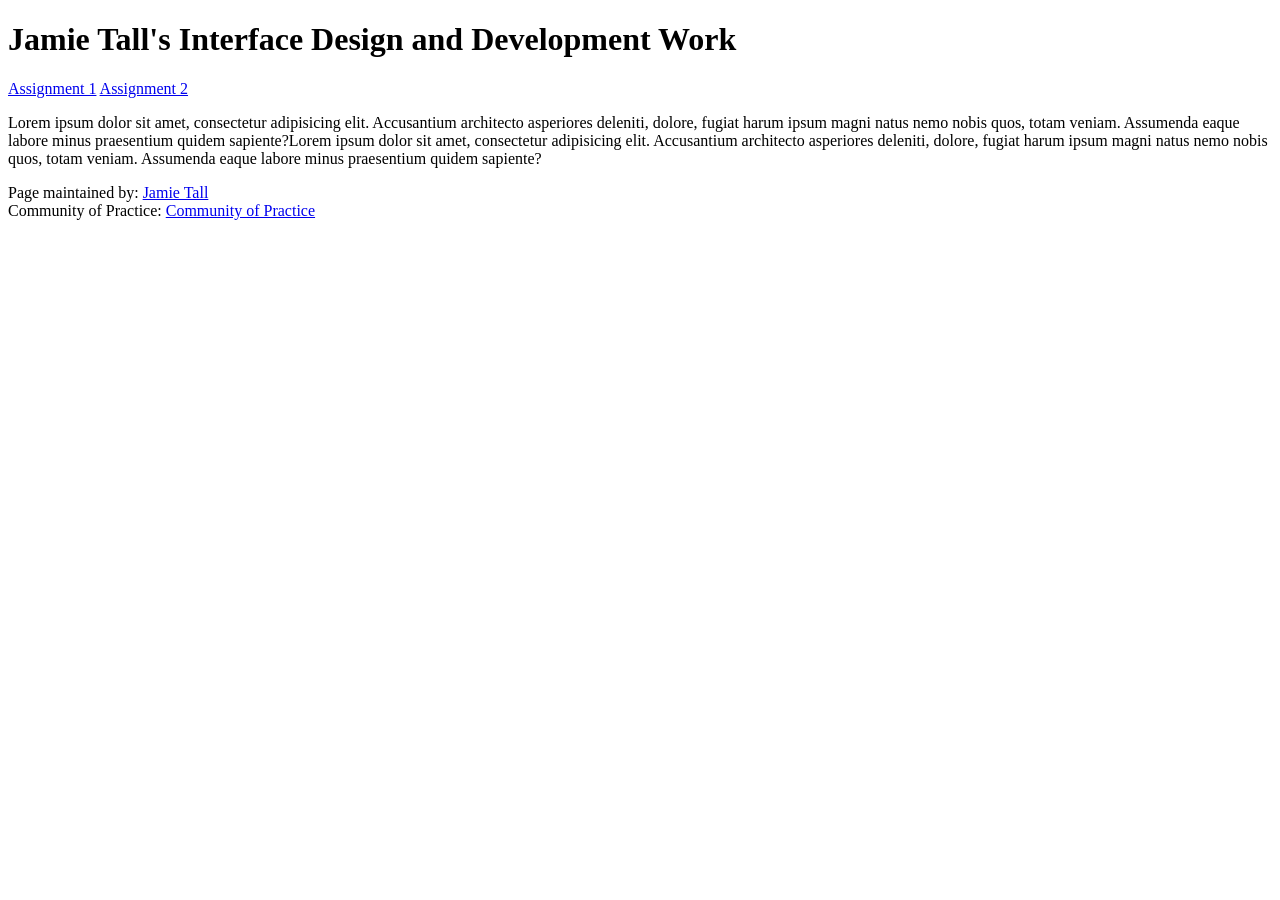
==== index.html @ dc1956c7 "added cop link added into footer so anyone with link can view" ====
<!doctype html>
<html lang="en">
  <head>
    <meta charset="UTF-8" />
    <meta
      name="viewport"
      content="width=device-width, user-scalable=no, initial-scale=1.0, maximum-scale=1.0, minimum-scale=1.0"
    />
    <meta http-equiv="X-UA-Compatible" content="ie=edge" />

    <!-- !!!!! -->
    <!--    change this to refer to your specific page  -->
    <title>changeMe!</title>

    <!-- !!!!! -->
    <!--  change this to your preferred icon  -->
    <!-- favicon was sourced from favicon.io but the original graphics are copyright 2020 Twitter, Inc
    and other contributors -->
    <!-- They are licensed under CC-BY 4.0 as linked below -->
    <!-- https://creativecommons.org/licenses/by/4.0/ -->
    <link rel="icon" type="image/png" href="./assets/icons/favicon.png" />

    <link rel="stylesheet" href="reset.css" />
    <link rel="stylesheet" href="style.css" />
  </head>
  <body>
    <header>
      <!-- !!!!! -->
      <!--    change this to your preferred online name  -->
      <h1>Jamie Tall's Interface Design and Development Work</h1>
    </header>

    <div class="mainNavContainer">
      <nav>
        <a href="./assignment1.html">Assignment 1</a>
        <a href="./assignment2.html">Assignment 2</a>
      </nav>

      <main>
        <section id="intro-section">
          <p>
            Lorem ipsum dolor sit amet, consectetur adipisicing elit.
            Accusantium architecto asperiores deleniti, dolore, fugiat harum
            ipsum magni natus nemo nobis quos, totam veniam. Assumenda eaque
            labore minus praesentium quidem sapiente?Lorem ipsum dolor sit amet,
            consectetur adipisicing elit. Accusantium architecto asperiores
            deleniti, dolore, fugiat harum ipsum magni natus nemo nobis quos,
            totam veniam. Assumenda eaque labore minus praesentium quidem
            sapiente?
          </p>
        </section>
      </main>

      <!-- this is an empty element which helps with spacing -->
      <aside></aside>
    </div>

    <footer>
      <p>
        <!-- !!!!! -->
        <!--    change this to your preferred online name and update link to refer to your github page  -->
        Page maintained by:
        <a href="https://github.com/jamiedt/" target="_blank"> Jamie Tall </a>
        <br />
        Community of Practice:
        <a
          href="https://au.miro.com/app/board/u3jVOf5m4gU=/?share_link_id=941134413430e"
          target="_blank"
        >
          Community of Practice
        </a>
      </p>
    </footer>
  </body>
</html>
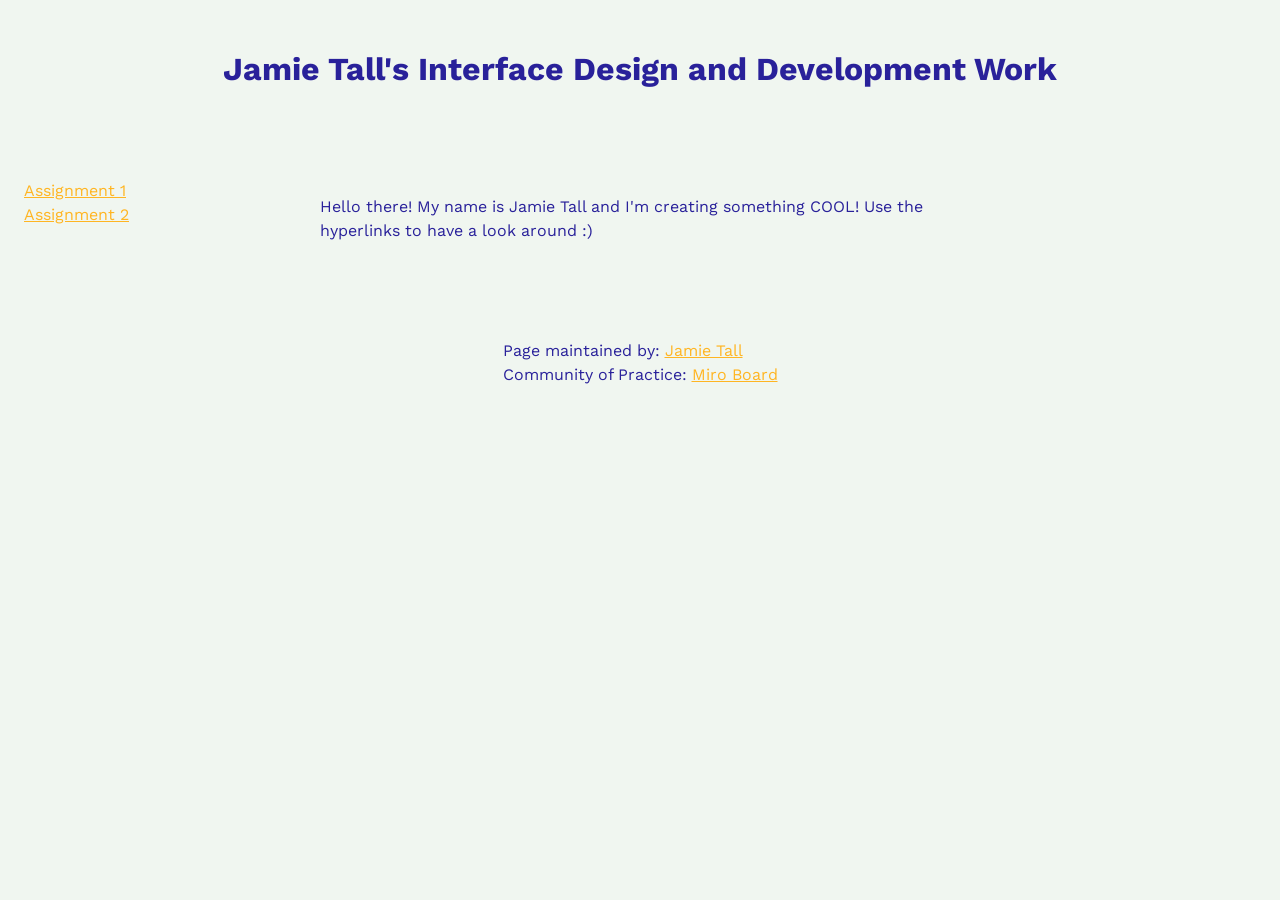
==== commit 347ac731: "changed colours and added text created new colour scheme changing hyperlinks" ====
--- a/index.html
+++ b/index.html
@@ -33,20 +33,14 @@
     <div class="mainNavContainer">
       <nav>
         <a href="./assignment1.html">Assignment 1</a>
-        <a href="./assignment2.html">Assignment 2</a>
+        <a class="unclickable" href="./assignment2.html">Assignment 2</a>
       </nav>
 
       <main>
         <section id="intro-section">
           <p>
-            Lorem ipsum dolor sit amet, consectetur adipisicing elit.
-            Accusantium architecto asperiores deleniti, dolore, fugiat harum
-            ipsum magni natus nemo nobis quos, totam veniam. Assumenda eaque
-            labore minus praesentium quidem sapiente?Lorem ipsum dolor sit amet,
-            consectetur adipisicing elit. Accusantium architecto asperiores
-            deleniti, dolore, fugiat harum ipsum magni natus nemo nobis quos,
-            totam veniam. Assumenda eaque labore minus praesentium quidem
-            sapiente?
+            Hello there! My name is Jamie Tall and I'm creating something COOL!
+            Use the hyperlinks to have a look around :)
           </p>
         </section>
       </main>
@@ -67,7 +61,7 @@
           href="https://au.miro.com/app/board/u3jVOf5m4gU=/?share_link_id=941134413430e"
           target="_blank"
         >
-          Community of Practice
+          Miro Board
         </a>
       </p>
     </footer>
--- a/style.css
+++ b/style.css
@@ -0,0 +1,155 @@
+/*!!!!!*/
+/*add in your own font imports here*/
+/*remember to update them in the rest of the CSS : eg the body selector*/
+@import url("https://fonts.googleapis.com/css2?family=Work+Sans:ital,wght@0,100..900;1,100..900&display=swap");
+
+/*!!!!!*/
+/*change out, and/or add colours to the colour scheme*/
+:root {
+  /* basic 2-bit palette from 1bit Monitor Glow Palette by Polyducks */
+  /* https://lospec.com/palette-list/1bit-monitor-glow */
+  --colour-1: #29219a;
+  --colour-2: #f0f6f0;
+}
+
+/* this swaps the colour order to account for user's OS dark mode */
+/*!!!!!*/
+/*remember to update the colours here too to reflect the above changes*/
+@media (prefers-color-scheme: dark) {
+  :root {
+    --colour-1: #f0f6f0;
+    --colour-2: #29219a;
+  }
+}
+
+body {
+  background-color: var(--colour-2);
+  color: var(--colour-1);
+  font-family: "Work Sans", sans-serif;
+  line-height: 1.5;
+  padding: 1rem;
+  display: flex;
+  flex-direction: column;
+  gap: 1rem;
+}
+
+header {
+  display: flex;
+  justify-content: center;
+  margin-block-end: 3rem;
+}
+
+.mainNavContainer {
+  flex: 1;
+  display: flex;
+  justify-content: center;
+  gap: 1rem;
+}
+
+nav {
+  display: flex;
+  flex-direction: column;
+  min-width: fit-content;
+  flex: 1;
+  align-items: flex-start;
+}
+
+main {
+  display: flex;
+  flex-direction: column;
+  align-items: center;
+}
+
+section {
+  max-width: 80rch;
+}
+
+aside {
+  visibility: hidden;
+  flex: 1;
+}
+
+footer {
+  display: flex;
+  justify-content: center;
+  margin-block-start: 3rem;
+}
+
+a {
+  color: #ffb522;
+}
+
+a:hover {
+  color: #ff5622;
+}
+
+a:active {
+  color: #8b371d;
+}
+
+a:visited {
+  color: #ff2424;
+}
+
+.unclickable {
+  pointer-events: none;
+  cursor: default; /* Keeps the mouse pointer from changing into a hand */
+  text-decoration: strike-through; /* Removes the underline styling */
+}
+
+/*technique from Kevin Powell*/
+/*https://youtu.be/CU8Plk-53RU?si=zMpP0Pfbg1SaXeDB&t=255*/
+/*longer post about how this works and the * + * selector*/
+/*https://alistapart.com/article/axiomatic-css-and-lobotomized-owls/*/
+.prose > * + * {
+  margin-block-start: var(--prose-flow, 1em);
+}
+
+/* breakpoints from Material Design Spec https://m3.material.io/foundations/layout/breakpoints/overview */
+/* while sometimes mobile first is recommended, as we will be focused on desktop, we will start there */
+
+/* assumed base sizing is large (1200–1599px) : desktop  */
+
+/* extra-large breakpoint : desktop, ultrawide monitors */
+@media (width > 1600px) {
+}
+
+/* expanded breakpoint : phone or tablet in landscape, desktop */
+@media (width < 1200px) {
+  header {
+    margin-block-end: 2rem;
+  }
+  footer {
+    margin-block-start: 2rem;
+  }
+}
+/* medium breakpoint : tablet in portrait */
+@media (width < 840px) {
+  header {
+    margin-block-end: 1rem;
+  }
+  .mainNavContainer {
+    flex-direction: column;
+    justify-content: flex-start;
+    align-items: center;
+  }
+  nav {
+    flex: 0;
+    width: 100%;
+    max-width: 80rch;
+    justify-content: space-between;
+    flex-direction: row;
+  }
+  main {
+    flex: 1;
+  }
+  aside {
+    flex: 0;
+  }
+  footer {
+    margin-block-start: 1rem;
+  }
+}
+/* compact breakpoint : phone in portrait */
+@media (width < 600px) {
+}
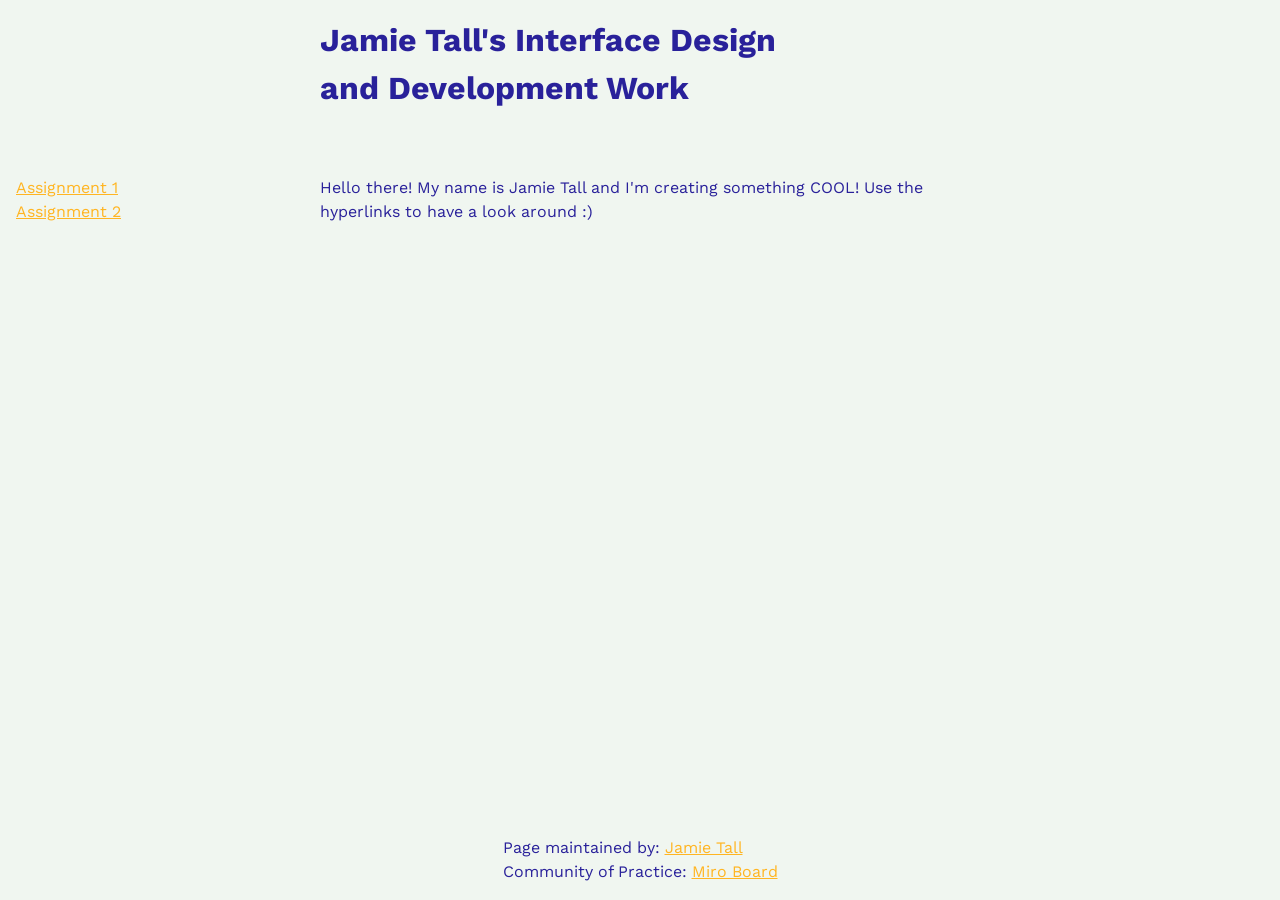
==== commit 29dab766: "changed links to clickalbe" ====
--- a/index.html
+++ b/index.html
@@ -33,7 +33,7 @@
     <div class="mainNavContainer">
       <nav>
         <a href="./assignment1.html">Assignment 1</a>
-        <a class="unclickable" href="./assignment2.html">Assignment 2</a>
+        <a href="./assignment2.html">Assignment 2</a>
       </nav>
 
       <main>
--- a/style.css
+++ b/style.css
@@ -94,7 +94,7 @@
 .unclickable {
   pointer-events: none;
   cursor: default; /* Keeps the mouse pointer from changing into a hand */
-  text-decoration: strike-through; /* Removes the underline styling */
+  text-decoration: line-through; /* Removes the underline styling */
 }
 
 /*technique from Kevin Powell*/
@@ -153,3 +153,4 @@
 /* compact breakpoint : phone in portrait */
 @media (width < 600px) {
 }
+
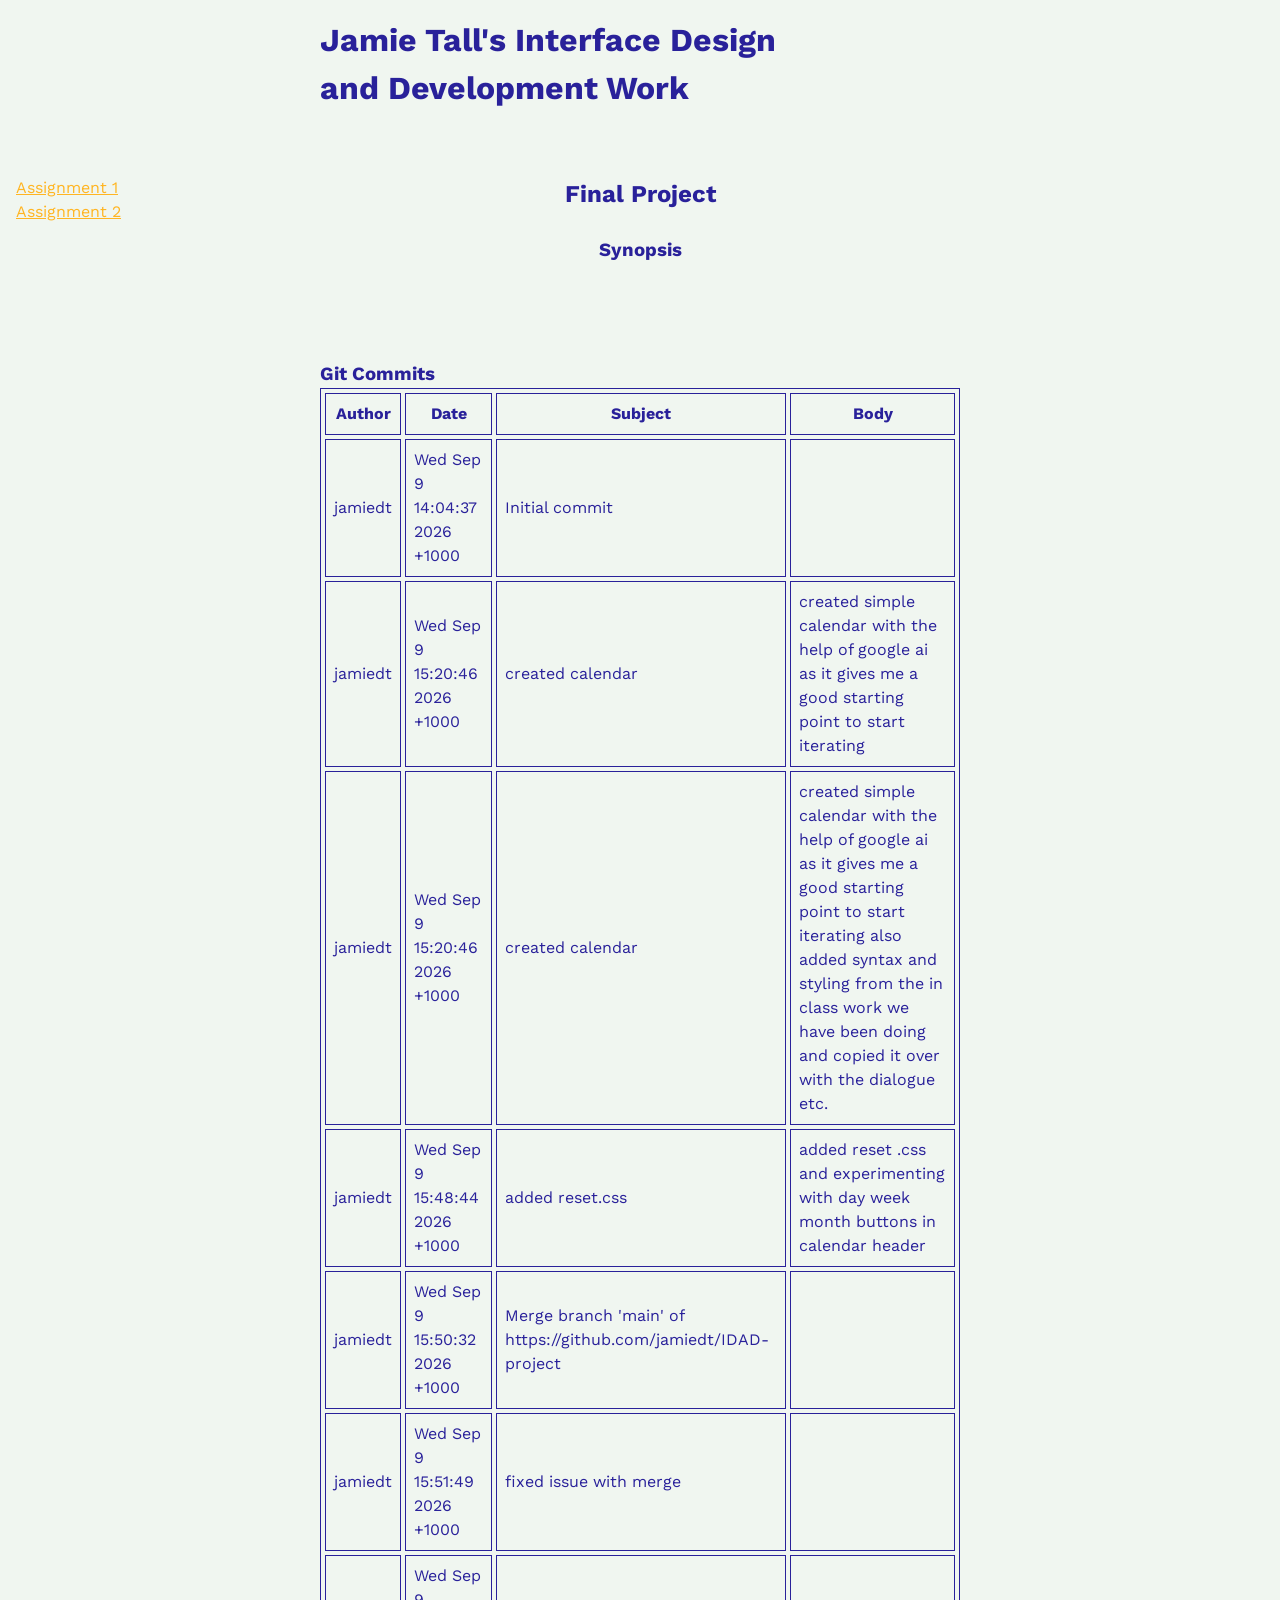
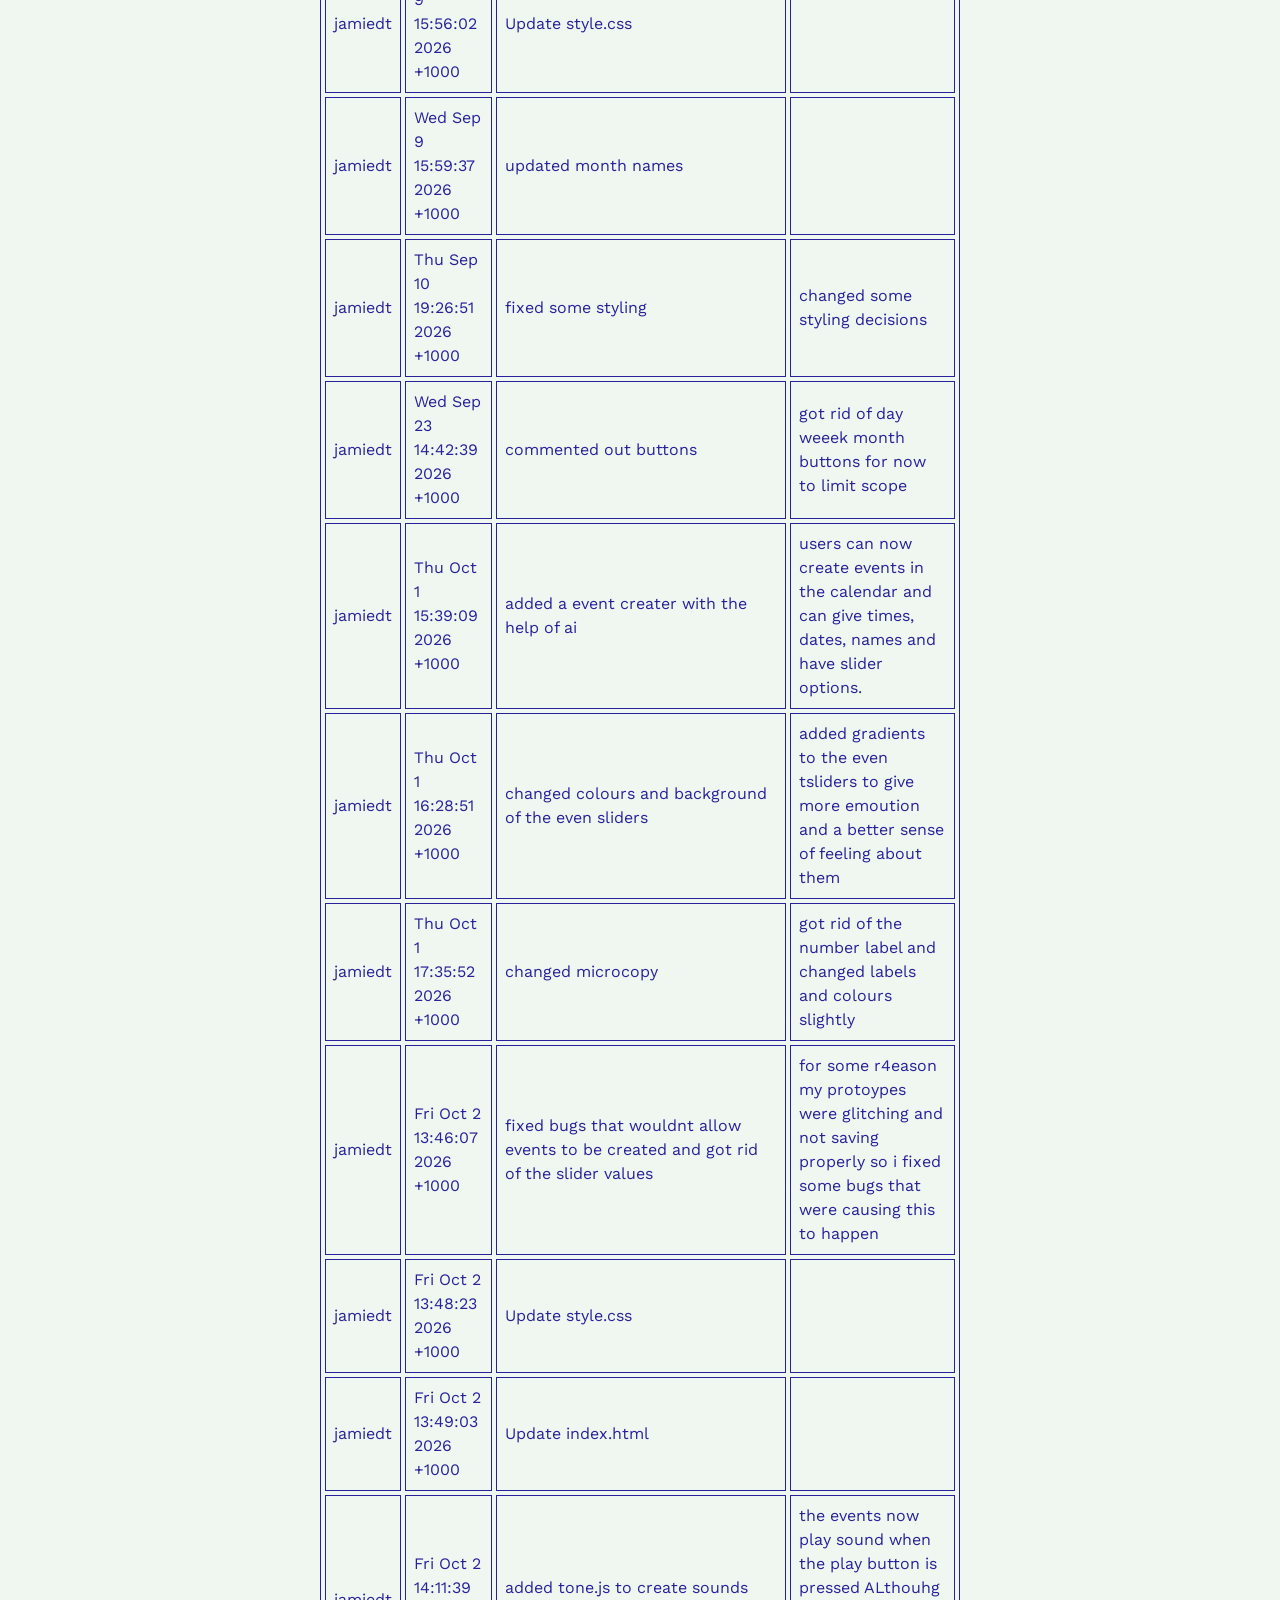
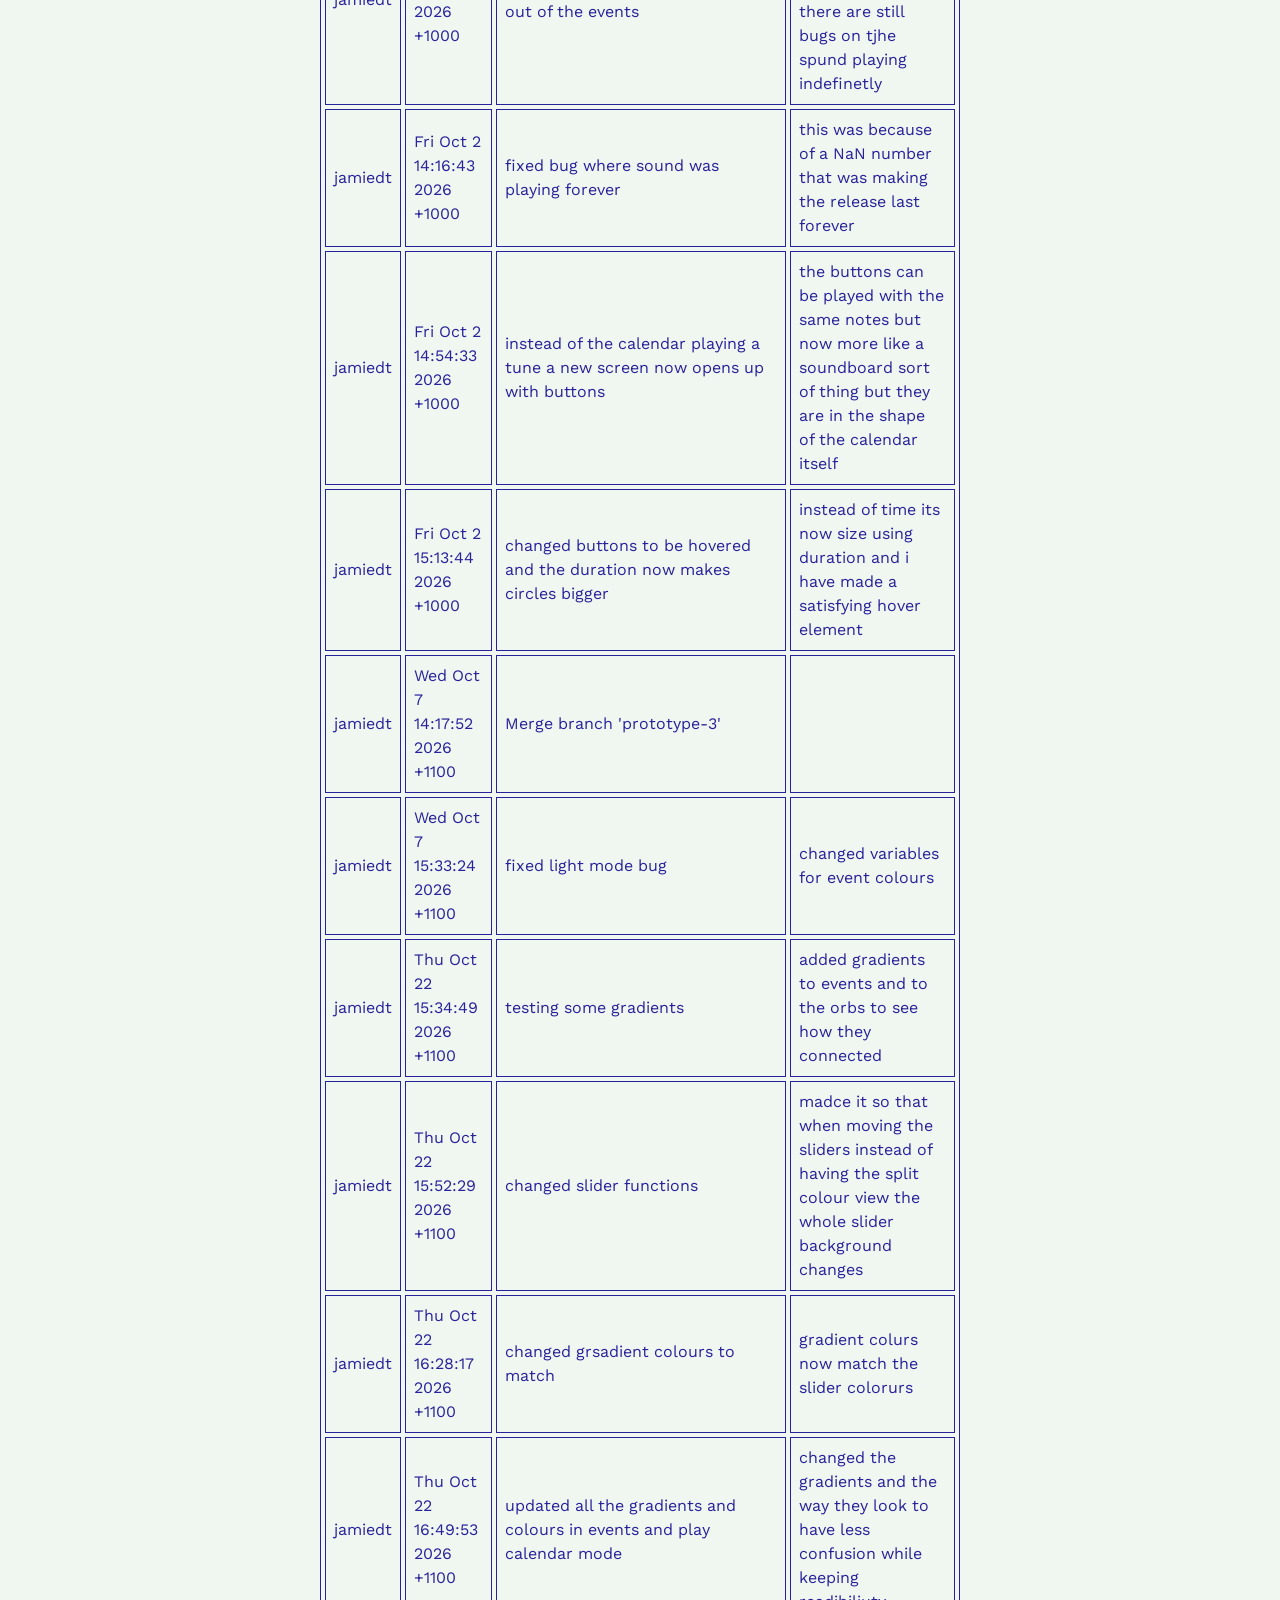
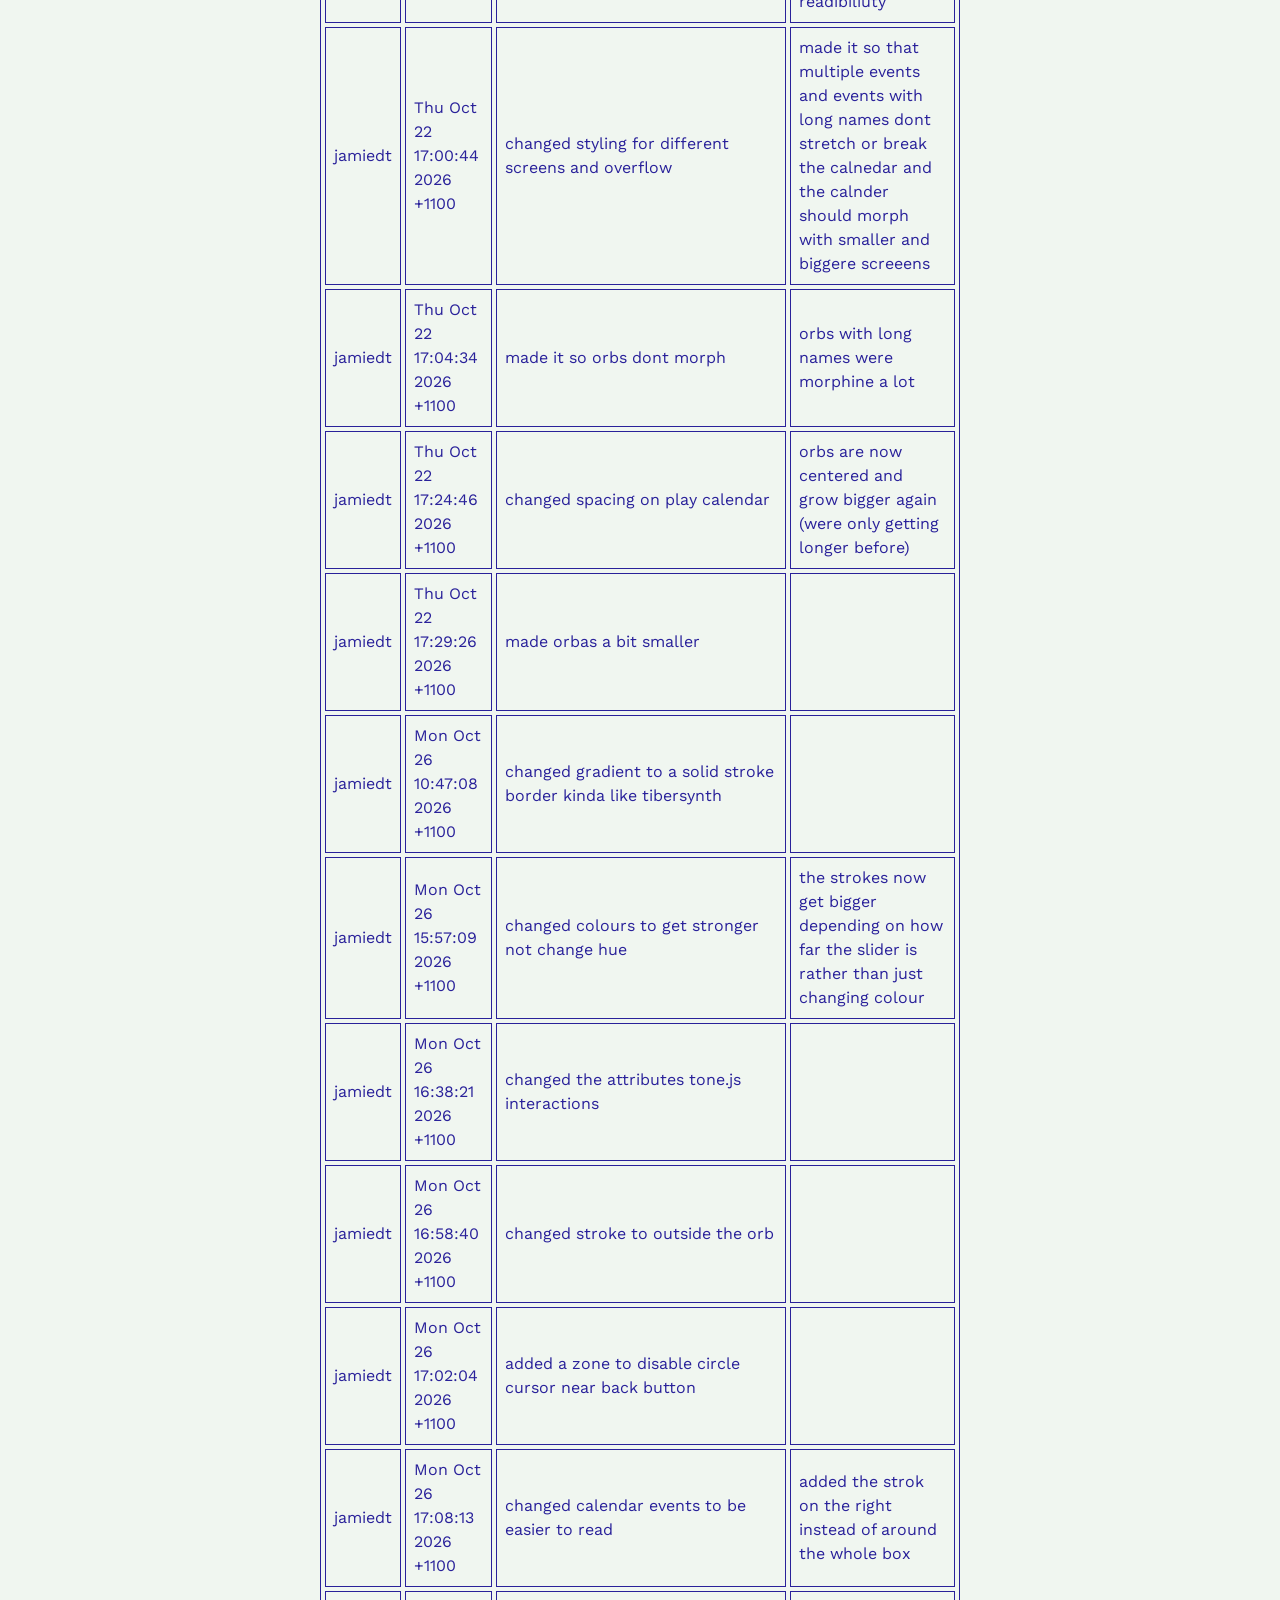
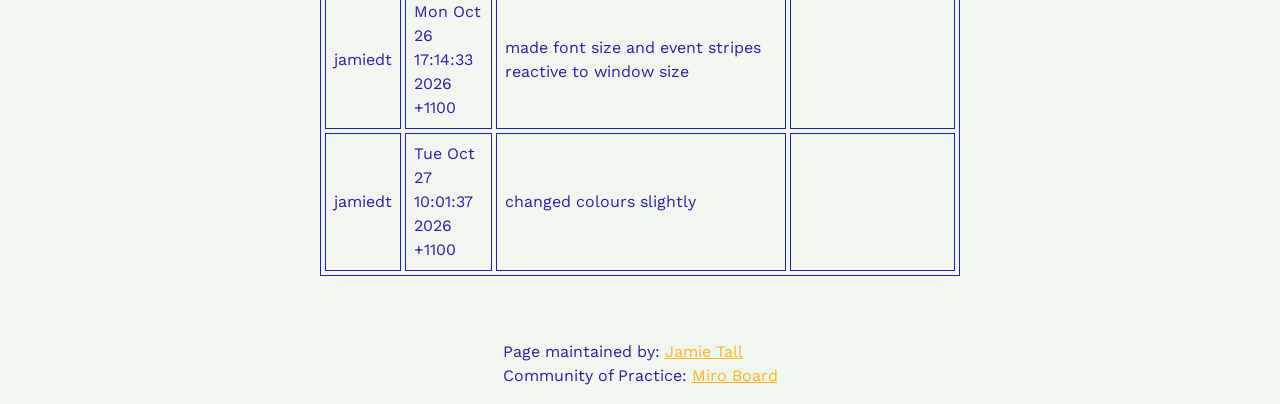
==== commit a0315051: "Update index.html" ====
--- a/index.html
+++ b/index.html
@@ -38,10 +38,393 @@
 
       <main>
         <section id="intro-section">
-          <p>
-            Hello there! My name is Jamie Tall and I'm creating something COOL!
-            Use the hyperlinks to have a look around :)
-          </p>
+          <h2>Final Project</h2>
+        </section>
+
+        <br />
+        <section>
+          <h3>Synopsis</h3>
+          <p></p>
+        </section>
+
+        <br />
+        <section>
+          <h3></h3>
+          <p></p>
+        </section>
+
+        <br />
+        <section>
+          <h3></h3>
+          <p></p>
+        </section>
+
+        <br />
+        <section>
+          <h3></h3>
+          <p></p>
+        </section>
+
+        <br />
+        <section>
+          <h3>Git Commits</h3>
+          <table>
+            <thead>
+              <tr>
+                <th>Author</th>
+                <th>Date</th>
+                <th>Subject</th>
+                <th>Body</th>
+              </tr>
+            </thead>
+
+            <tbody>
+              <tr>
+                <td>jamiedt</td>
+                <td>Wed Sep 9 14:04:37 2026 +1000</td>
+                <td>Initial commit</td>
+                <td></td>
+              </tr>
+
+              <tr>
+                <td>jamiedt</td>
+                <td>Wed Sep 9 15:20:46 2026 +1000</td>
+                <td>created calendar</td>
+                <td>
+                  created simple calendar with the help of google ai as it gives
+                  me a good starting point to start iterating
+                </td>
+              </tr>
+
+              <tr>
+                <td>jamiedt</td>
+                <td>Wed Sep 9 15:20:46 2026 +1000</td>
+                <td>created calendar</td>
+                <td>
+                  created simple calendar with the help of google ai as it gives
+                  me a good starting point to start iterating also added syntax
+                  and styling from the in class work we have been doing and
+                  copied it over with the dialogue etc.
+                </td>
+              </tr>
+
+              <tr>
+                <td>jamiedt</td>
+                <td>Wed Sep 9 15:48:44 2026 +1000</td>
+                <td>added reset.css</td>
+                <td>
+                  added reset .css and experimenting with day week month buttons
+                  in calendar header
+                </td>
+              </tr>
+
+              <tr>
+                <td>jamiedt</td>
+                <td>Wed Sep 9 15:50:32 2026 +1000</td>
+                <td>
+                  Merge branch 'main' of https://github.com/jamiedt/IDAD-project
+                </td>
+                <td></td>
+              </tr>
+
+              <tr>
+                <td>jamiedt</td>
+                <td>Wed Sep 9 15:51:49 2026 +1000</td>
+                <td>fixed issue with merge</td>
+                <td></td>
+              </tr>
+
+              <tr>
+                <td>jamiedt</td>
+                <td>Wed Sep 9 15:56:02 2026 +1000</td>
+                <td>Update style.css</td>
+                <td></td>
+              </tr>
+
+              <tr>
+                <td>jamiedt</td>
+                <td>Wed Sep 9 15:59:37 2026 +1000</td>
+                <td>updated month names</td>
+                <td></td>
+              </tr>
+
+              <tr>
+                <td>jamiedt</td>
+                <td>Thu Sep 10 19:26:51 2026 +1000</td>
+                <td>fixed some styling</td>
+                <td>changed some styling decisions</td>
+              </tr>
+
+              <tr>
+                <td>jamiedt</td>
+                <td>Wed Sep 23 14:42:39 2026 +1000</td>
+                <td>commented out buttons</td>
+                <td>
+                  got rid of day weeek month buttons for now to limit scope
+                </td>
+              </tr>
+
+              <tr>
+                <td>jamiedt</td>
+                <td>Thu Oct 1 15:39:09 2026 +1000</td>
+                <td>added a event creater with the help of ai</td>
+                <td>
+                  users can now create events in the calendar and can give
+                  times, dates, names and have slider options.
+                </td>
+              </tr>
+
+              <tr>
+                <td>jamiedt</td>
+                <td>Thu Oct 1 16:28:51 2026 +1000</td>
+                <td>changed colours and background of the even sliders</td>
+                <td>
+                  added gradients to the even tsliders to give more emoution and
+                  a better sense of feeling about them
+                </td>
+              </tr>
+
+              <tr>
+                <td>jamiedt</td>
+                <td>Thu Oct 1 17:35:52 2026 +1000</td>
+                <td>changed microcopy</td>
+                <td>
+                  got rid of the number label and changed labels and colours
+                  slightly
+                </td>
+              </tr>
+
+              <tr>
+                <td>jamiedt</td>
+                <td>Fri Oct 2 13:46:07 2026 +1000</td>
+                <td>
+                  fixed bugs that wouldnt allow events to be created and got rid
+                  of the slider values
+                </td>
+                <td>
+                  for some r4eason my protoypes were glitching and not saving
+                  properly so i fixed some bugs that were causing this to happen
+                </td>
+              </tr>
+
+              <tr>
+                <td>jamiedt</td>
+                <td>Fri Oct 2 13:48:23 2026 +1000</td>
+                <td>Update style.css</td>
+                <td></td>
+              </tr>
+
+              <tr>
+                <td>jamiedt</td>
+                <td>Fri Oct 2 13:49:03 2026 +1000</td>
+                <td>Update index.html</td>
+                <td></td>
+              </tr>
+
+              <tr>
+                <td>jamiedt</td>
+                <td>Fri Oct 2 14:11:39 2026 +1000</td>
+                <td>added tone.js to create sounds out of the events</td>
+                <td>
+                  the events now play sound when the play button is pressed
+                  ALthouhg there are still bugs on tjhe spund playing
+                  indefinetly
+                </td>
+              </tr>
+
+              <tr>
+                <td>jamiedt</td>
+                <td>Fri Oct 2 14:16:43 2026 +1000</td>
+                <td>fixed bug where sound was playing forever</td>
+                <td>
+                  this was because of a NaN number that was making the release
+                  last forever
+                </td>
+              </tr>
+
+              <tr>
+                <td>jamiedt</td>
+                <td>Fri Oct 2 14:54:33 2026 +1000</td>
+                <td>
+                  instead of the calendar playing a tune a new screen now opens
+                  up with buttons
+                </td>
+                <td>
+                  the buttons can be played with the same notes but now more
+                  like a soundboard sort of thing but they are in the shape of
+                  the calendar itself
+                </td>
+              </tr>
+
+              <tr>
+                <td>jamiedt</td>
+                <td>Fri Oct 2 15:13:44 2026 +1000</td>
+                <td>
+                  changed buttons to be hovered and the duration now makes
+                  circles bigger
+                </td>
+                <td>
+                  instead of time its now size using duration and i have made a
+                  satisfying hover element
+                </td>
+              </tr>
+
+              <tr>
+                <td>jamiedt</td>
+                <td>Wed Oct 7 14:17:52 2026 +1100</td>
+                <td>Merge branch 'prototype-3'</td>
+                <td></td>
+              </tr>
+
+              <tr>
+                <td>jamiedt</td>
+                <td>Wed Oct 7 15:33:24 2026 +1100</td>
+                <td>fixed light mode bug</td>
+                <td>changed variables for event colours</td>
+              </tr>
+
+              <tr>
+                <td>jamiedt</td>
+                <td>Thu Oct 22 15:34:49 2026 +1100</td>
+                <td>testing some gradients</td>
+                <td>
+                  added gradients to events and to the orbs to see how they
+                  connected
+                </td>
+              </tr>
+
+              <tr>
+                <td>jamiedt</td>
+                <td>Thu Oct 22 15:52:29 2026 +1100</td>
+                <td>changed slider functions</td>
+                <td>
+                  madce it so that when moving the sliders instead of having the
+                  split colour view the whole slider background changes
+                </td>
+              </tr>
+
+              <tr>
+                <td>jamiedt</td>
+                <td>Thu Oct 22 16:28:17 2026 +1100</td>
+                <td>changed grsadient colours to match</td>
+                <td>gradient colurs now match the slider colorurs</td>
+              </tr>
+
+              <tr>
+                <td>jamiedt</td>
+                <td>Thu Oct 22 16:49:53 2026 +1100</td>
+                <td>
+                  updated all the gradients and colours in events and play
+                  calendar mode
+                </td>
+                <td>
+                  changed the gradients and the way they look to have less
+                  confusion while keeping readibiliuty
+                </td>
+              </tr>
+
+              <tr>
+                <td>jamiedt</td>
+                <td>Thu Oct 22 17:00:44 2026 +1100</td>
+                <td>changed styling for different screens and overflow</td>
+                <td>
+                  made it so that multiple events and events with long names
+                  dont stretch or break the calnedar and the calnder should
+                  morph with smaller and biggere screeens
+                </td>
+              </tr>
+
+              <tr>
+                <td>jamiedt</td>
+                <td>Thu Oct 22 17:04:34 2026 +1100</td>
+                <td>made it so orbs dont morph</td>
+                <td>orbs with long names were morphine a lot</td>
+              </tr>
+
+              <tr>
+                <td>jamiedt</td>
+                <td>Thu Oct 22 17:24:46 2026 +1100</td>
+                <td>changed spacing on play calendar</td>
+                <td>
+                  orbs are now centered and grow bigger again (were only getting
+                  longer before)
+                </td>
+              </tr>
+
+              <tr>
+                <td>jamiedt</td>
+                <td>Thu Oct 22 17:29:26 2026 +1100</td>
+                <td>made orbas a bit smaller</td>
+                <td></td>
+              </tr>
+
+              <tr>
+                <td>jamiedt</td>
+                <td>Mon Oct 26 10:47:08 2026 +1100</td>
+                <td>
+                  changed gradient to a solid stroke border kinda like
+                  tibersynth
+                </td>
+                <td></td>
+              </tr>
+
+              <tr>
+                <td>jamiedt</td>
+                <td>Mon Oct 26 15:57:09 2026 +1100</td>
+                <td>changed colours to get stronger not change hue</td>
+                <td>
+                  the strokes now get bigger depending on how far the slider is
+                  rather than just changing colour
+                </td>
+              </tr>
+
+              <tr>
+                <td>jamiedt</td>
+                <td>Mon Oct 26 16:38:21 2026 +1100</td>
+                <td>changed the attributes tone.js interactions</td>
+                <td></td>
+              </tr>
+
+              <tr>
+                <td>jamiedt</td>
+                <td>Mon Oct 26 16:58:40 2026 +1100</td>
+                <td>changed stroke to outside the orb</td>
+                <td></td>
+              </tr>
+
+              <tr>
+                <td>jamiedt</td>
+                <td>Mon Oct 26 17:02:04 2026 +1100</td>
+                <td>added a zone to disable circle cursor near back button</td>
+                <td></td>
+              </tr>
+
+              <tr>
+                <td>jamiedt</td>
+                <td>Mon Oct 26 17:08:13 2026 +1100</td>
+                <td>changed calendar events to be easier to read</td>
+                <td>
+                  added the strok on the right instead of around the whole box
+                </td>
+              </tr>
+
+              <tr>
+                <td>jamiedt</td>
+                <td>Mon Oct 26 17:14:33 2026 +1100</td>
+                <td>
+                  made font size and event stripes reactive to window size
+                </td>
+                <td></td>
+              </tr>
+
+              <tr>
+                <td>jamiedt</td>
+                <td>Tue Oct 27 10:01:37 2026 +1100</td>
+                <td>changed colours slightly</td>
+                <td></td>
+              </tr>
+            </tbody>
+          </table>
         </section>
       </main>
 
--- a/style.css
+++ b/style.css
@@ -154,3 +154,26 @@
 @media (width < 600px) {
 }
 
+table,
+th,
+td {
+  border: solid black 1px;
+  /*here i'm providing colour as a separate declaration because i'm using a custom property defined in my style.css */
+  /*writing it by itself with a fallback (the black declared in the original border value) means if it can't be found
+    something will still display*/
+  border-color: var(--colour-02);
+}
+
+table {
+  border-spacing: 0.25rem;
+}
+
+th,
+td {
+  padding: 0.5rem;
+}
+
+th {
+  background-color: var(--colour-02);
+  color: var(--colour-01);
+}
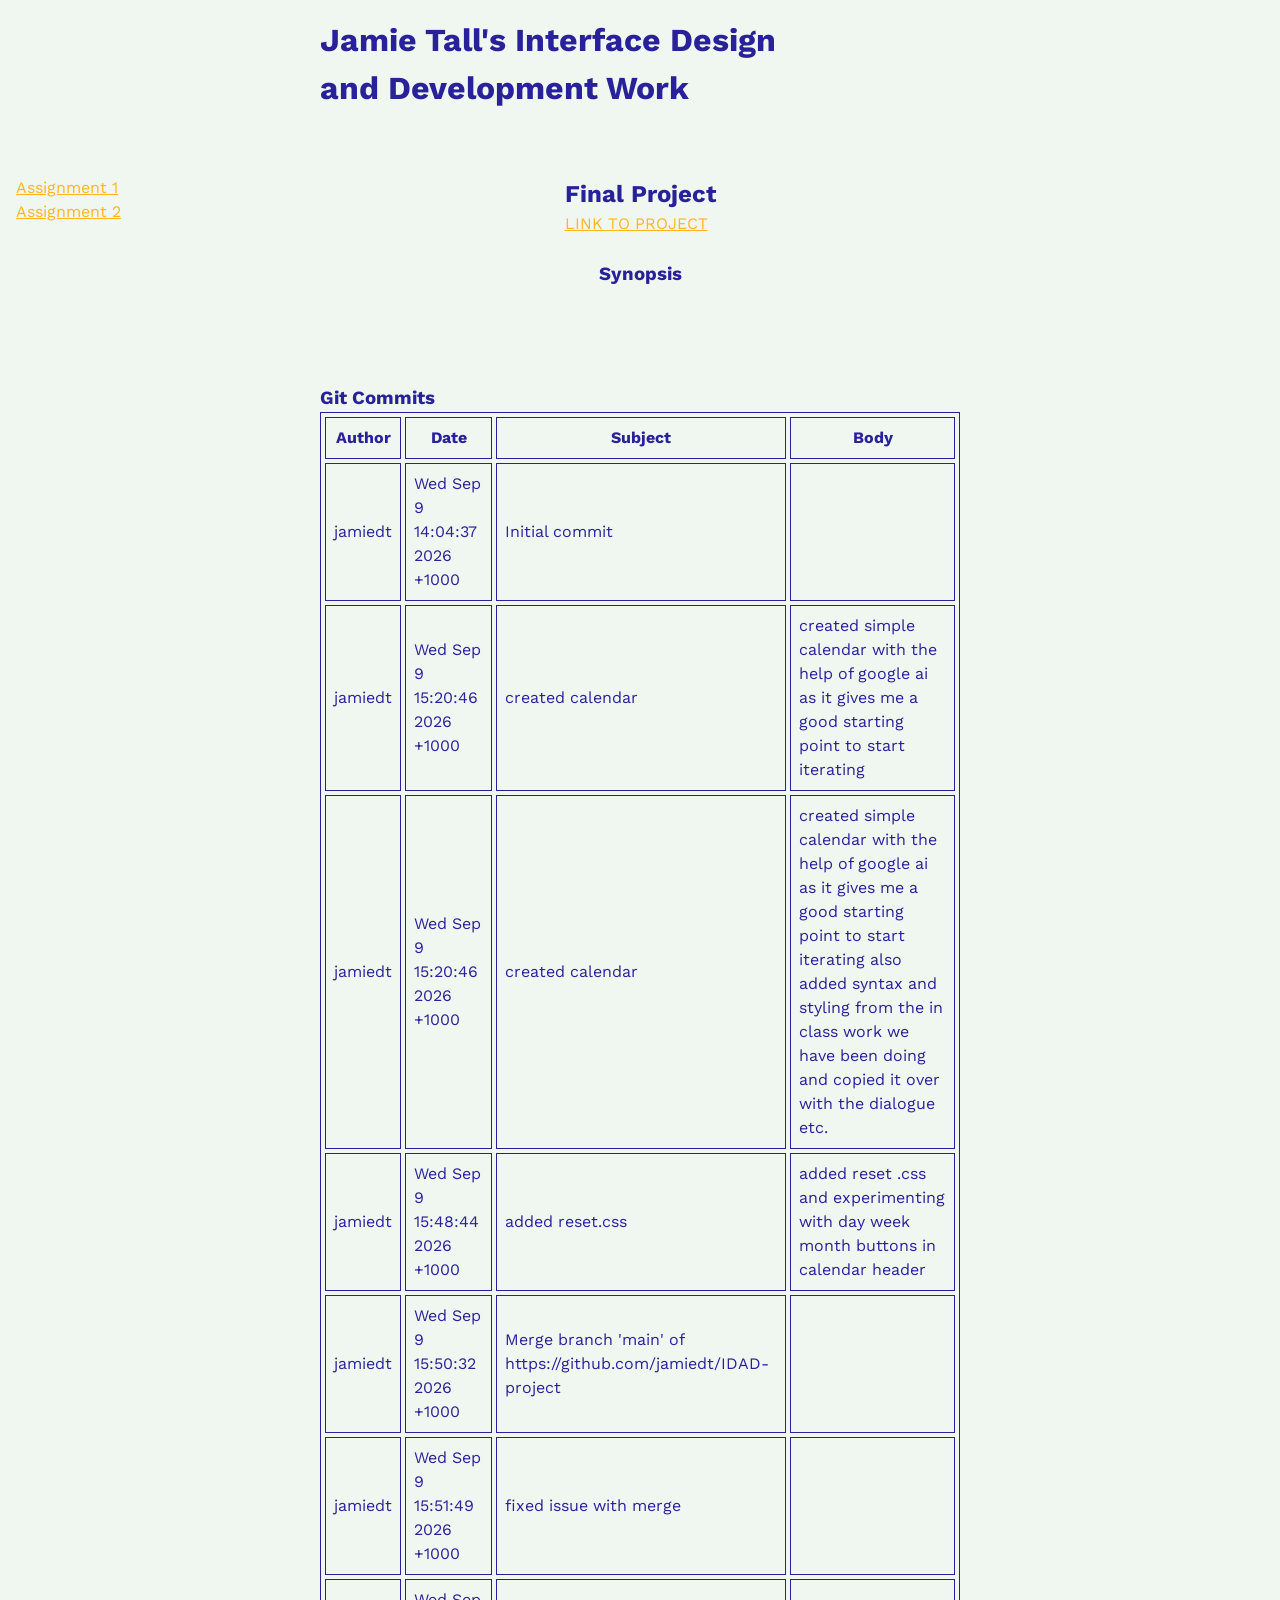
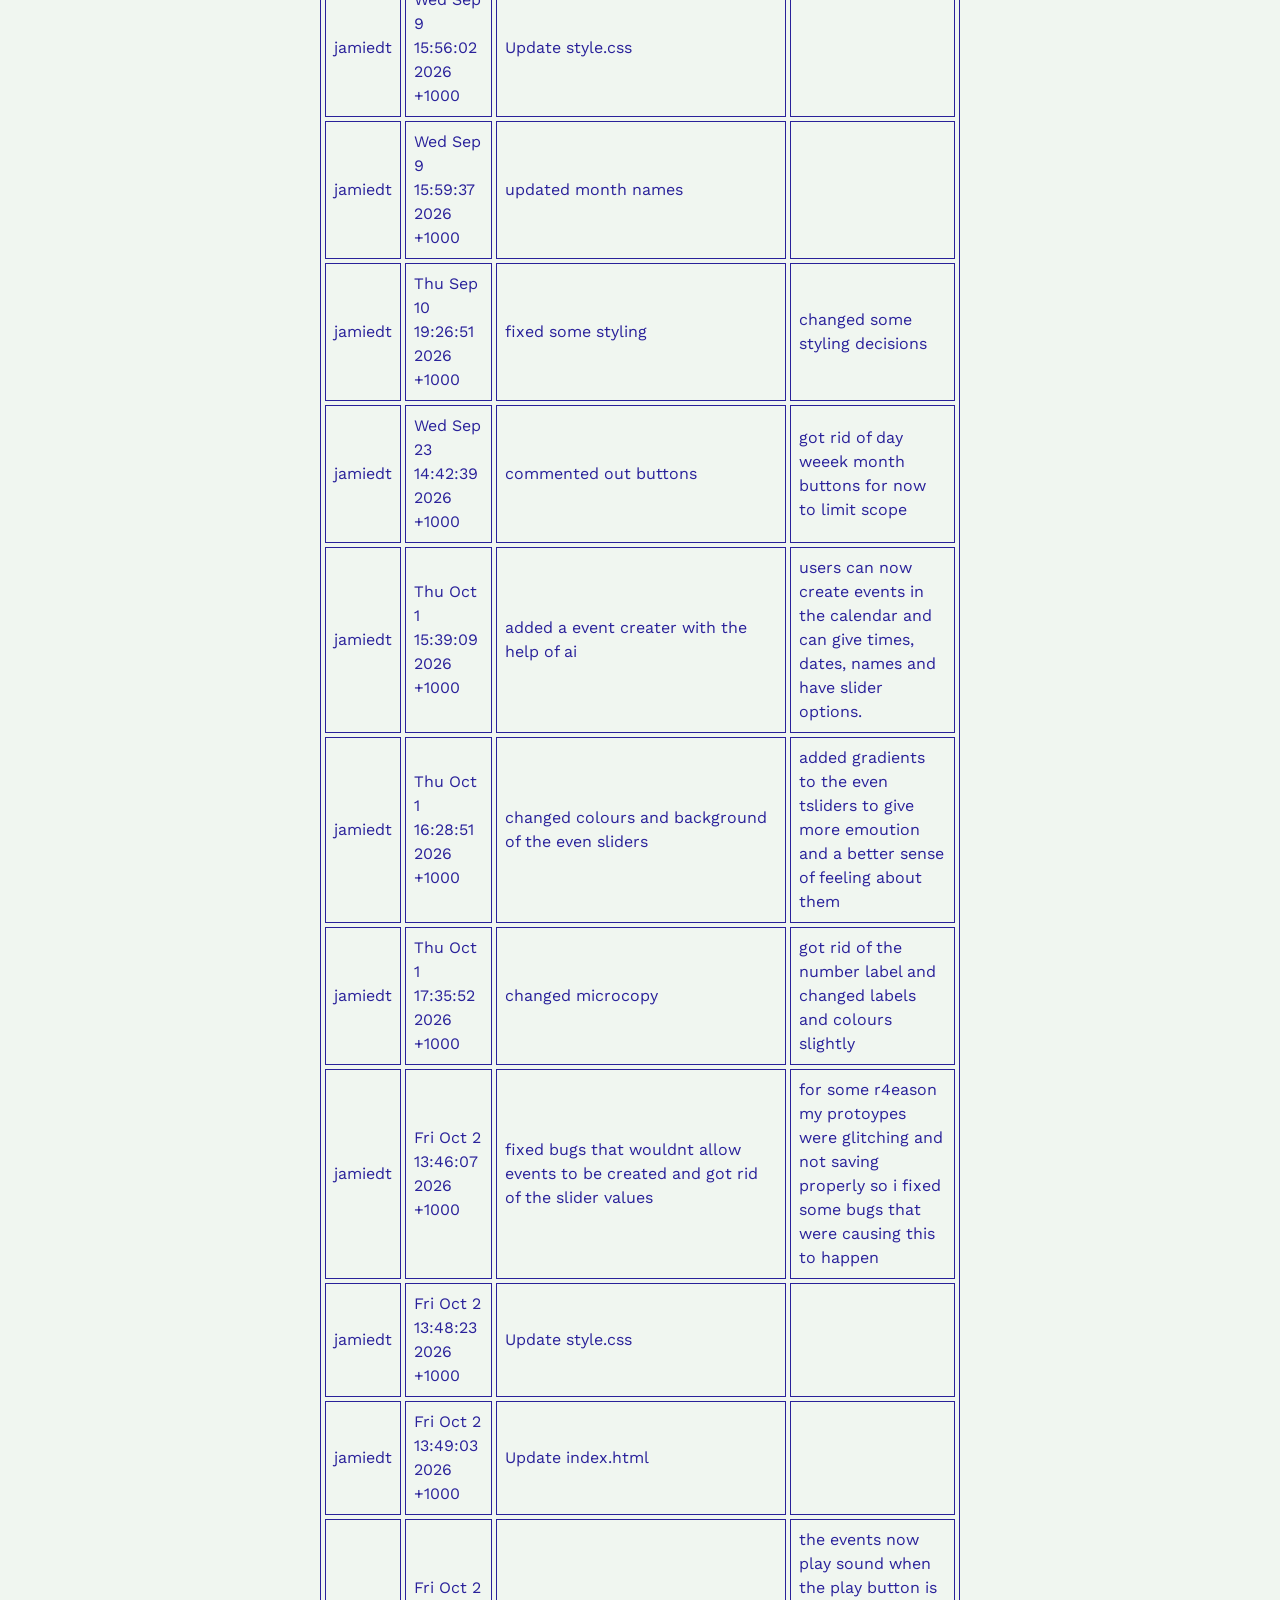
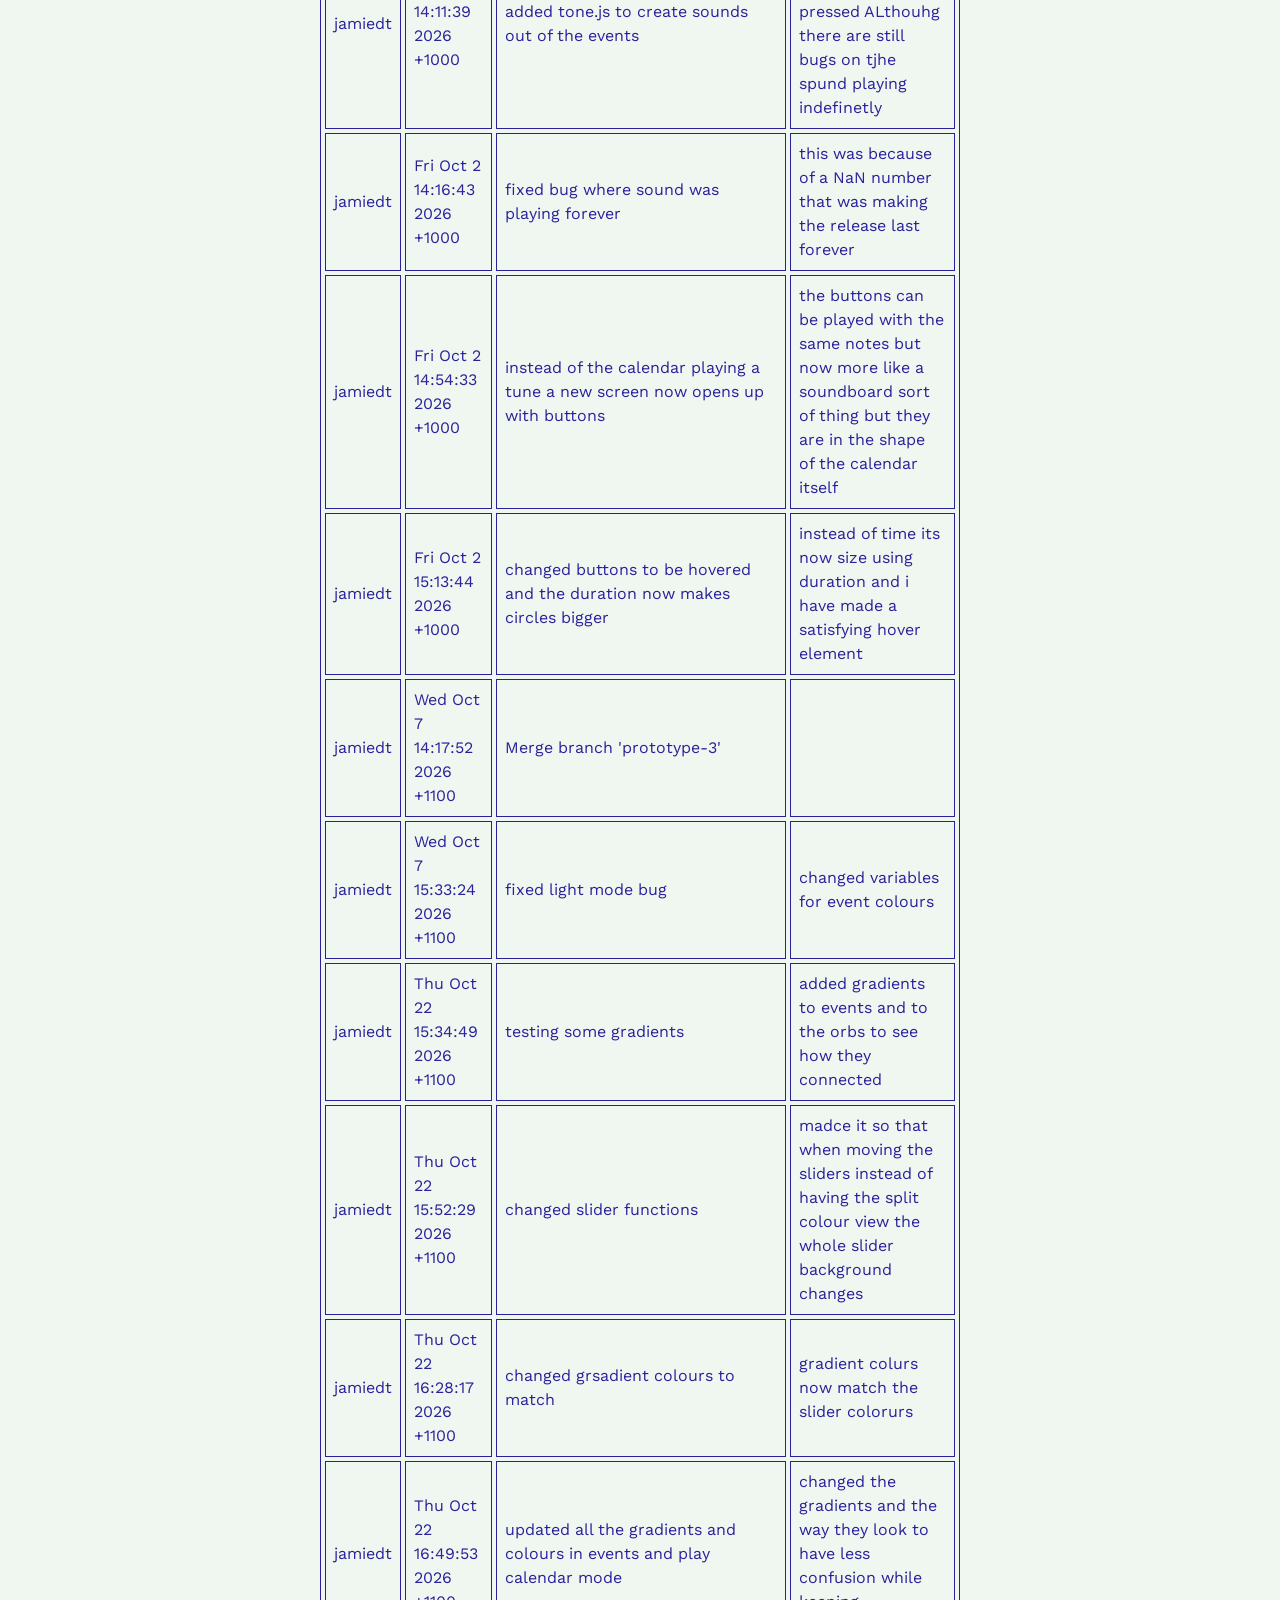
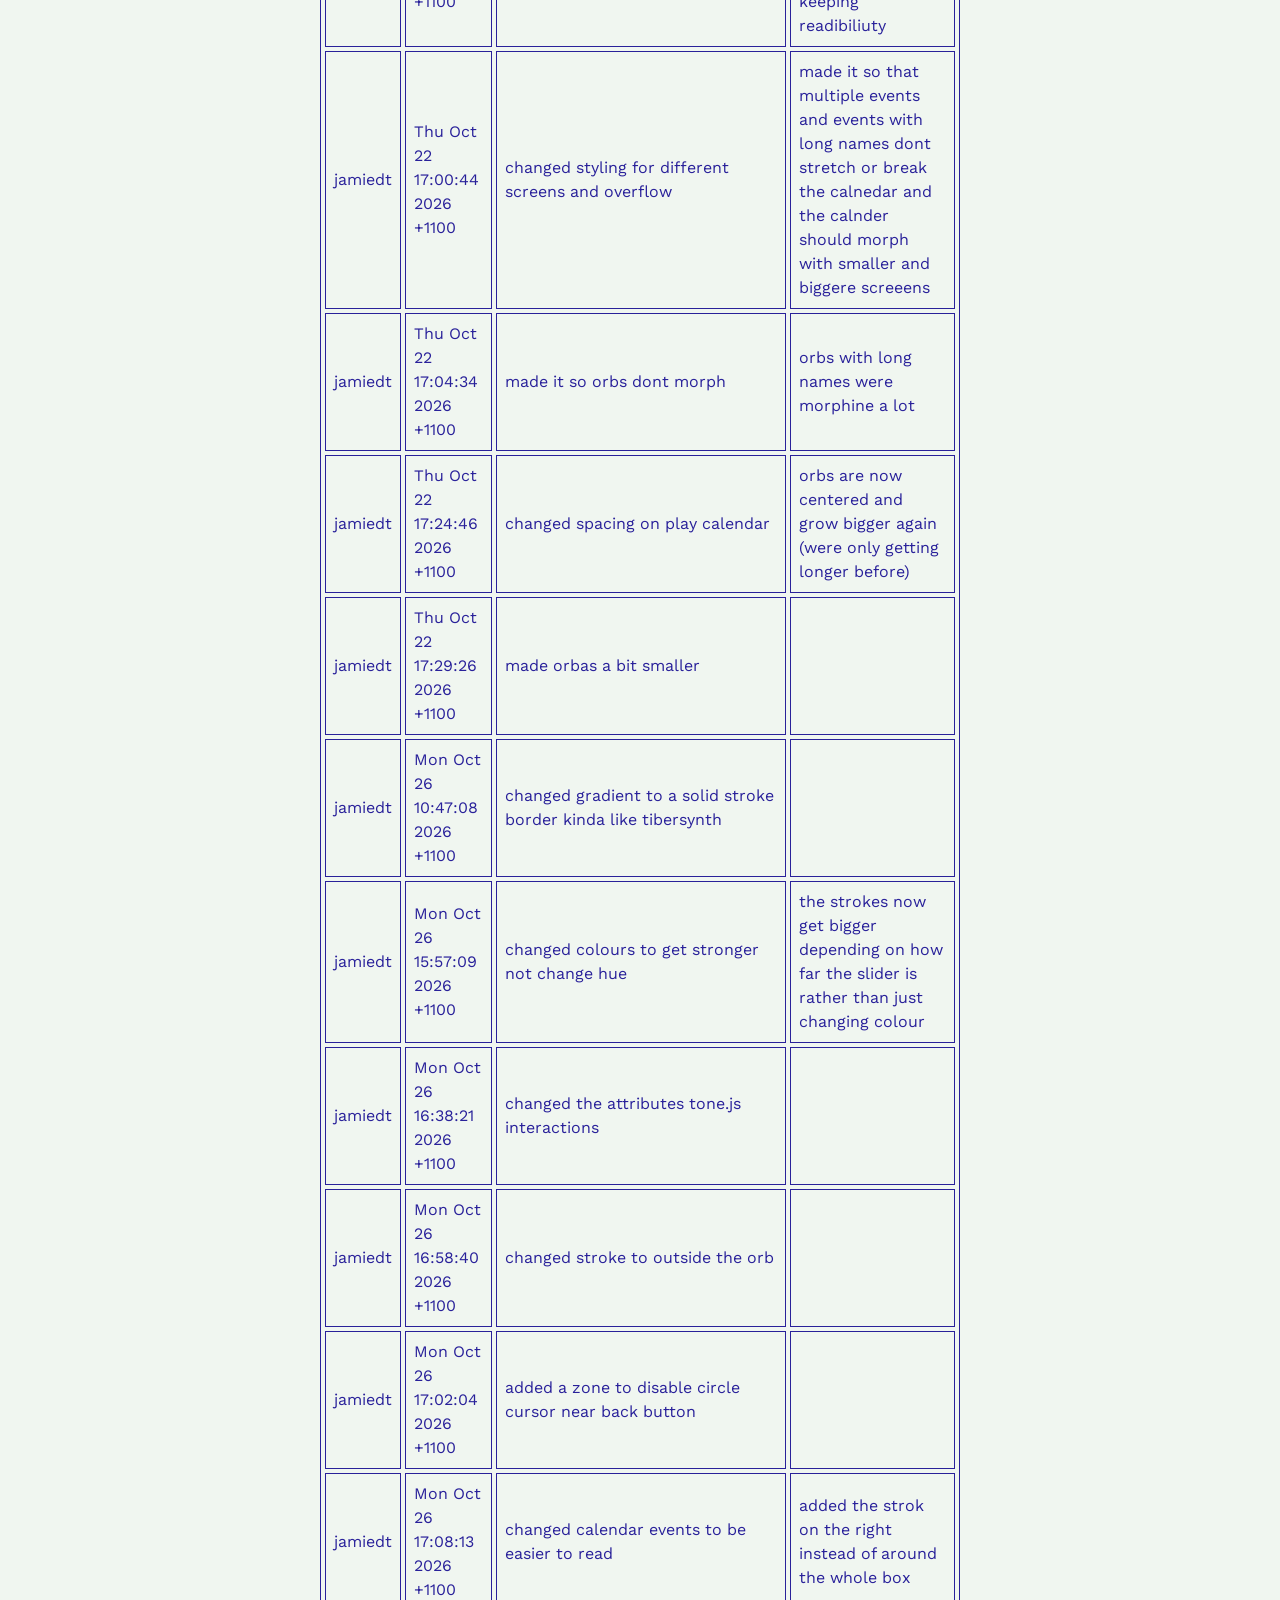
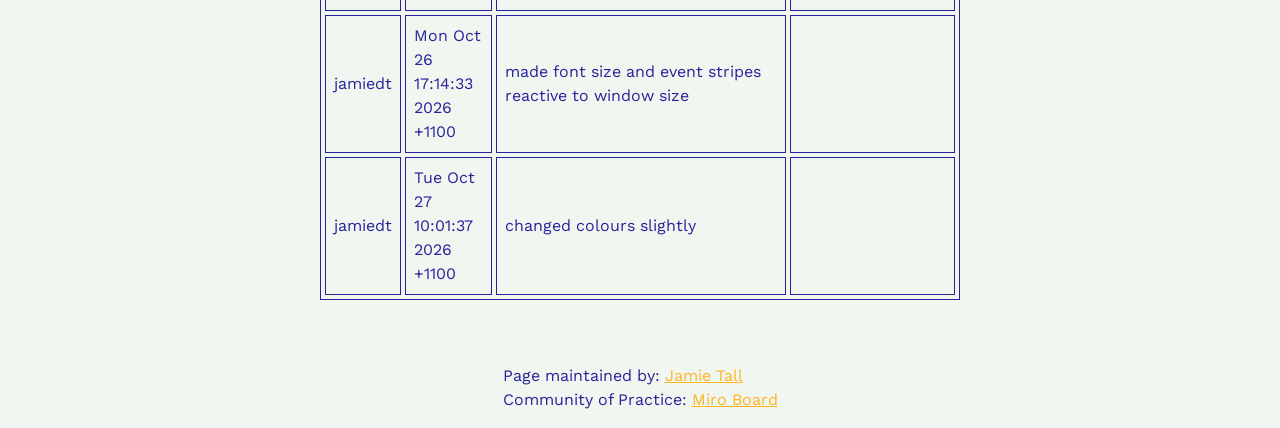
==== commit 1e095df9: "Update index.html" ====
--- a/index.html
+++ b/index.html
@@ -39,6 +39,9 @@
       <main>
         <section id="intro-section">
           <h2>Final Project</h2>
+          <a href="https://jamiedt.github.io/IDAD-project/" target="_blank"
+            >LINK TO PROJECT</a
+          >
         </section>
 
         <br />
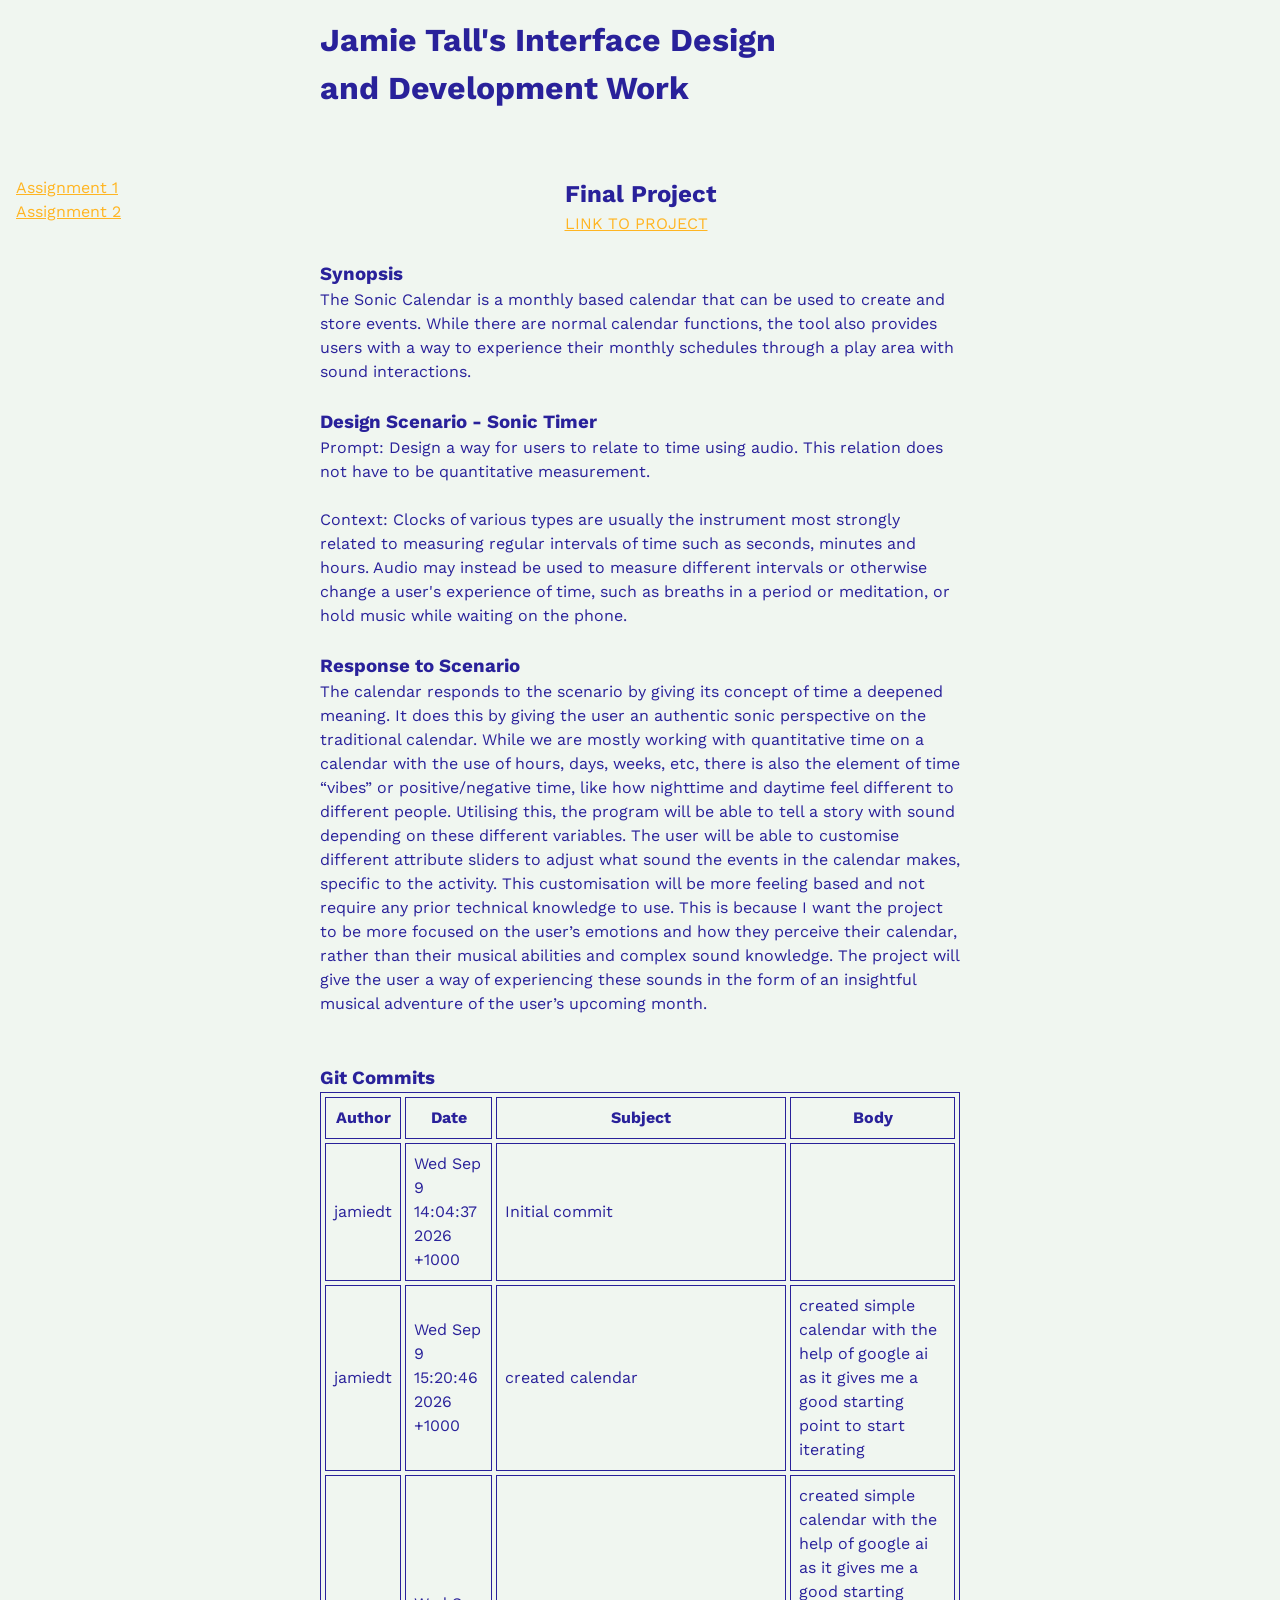
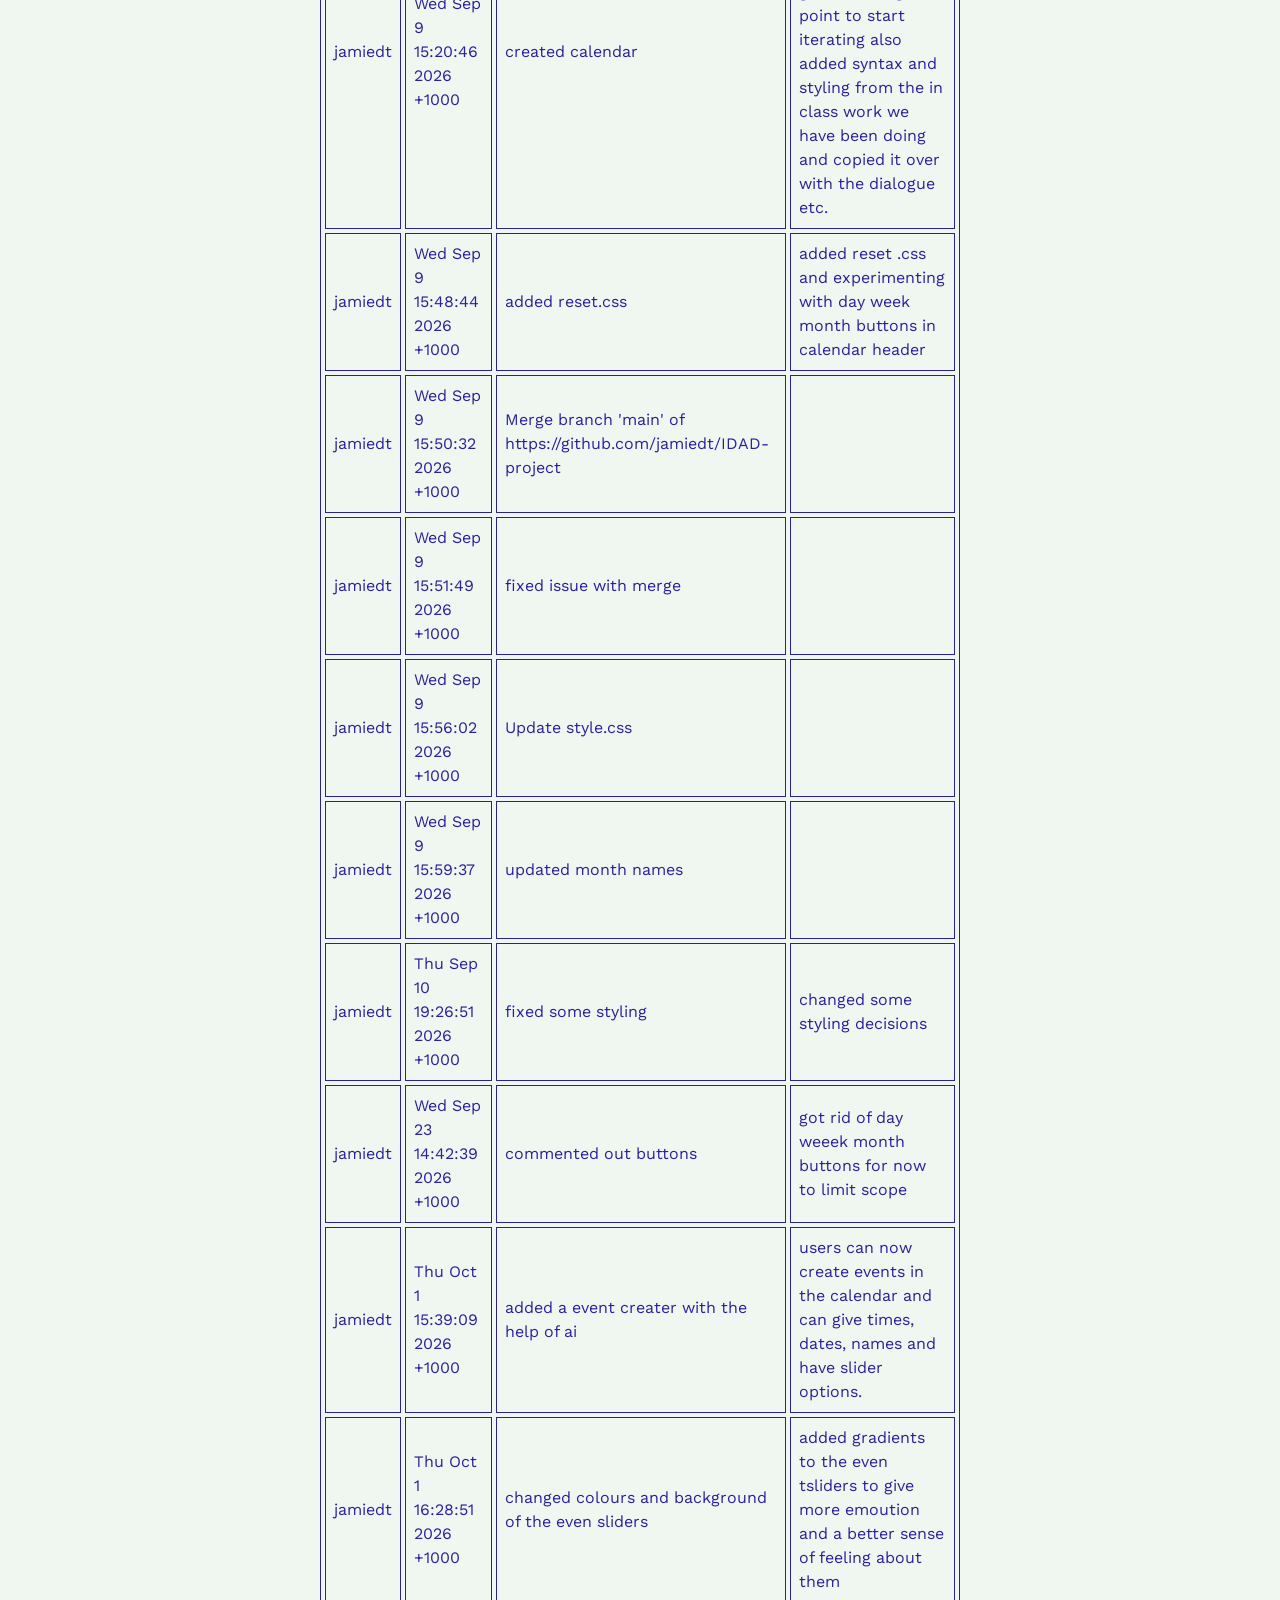
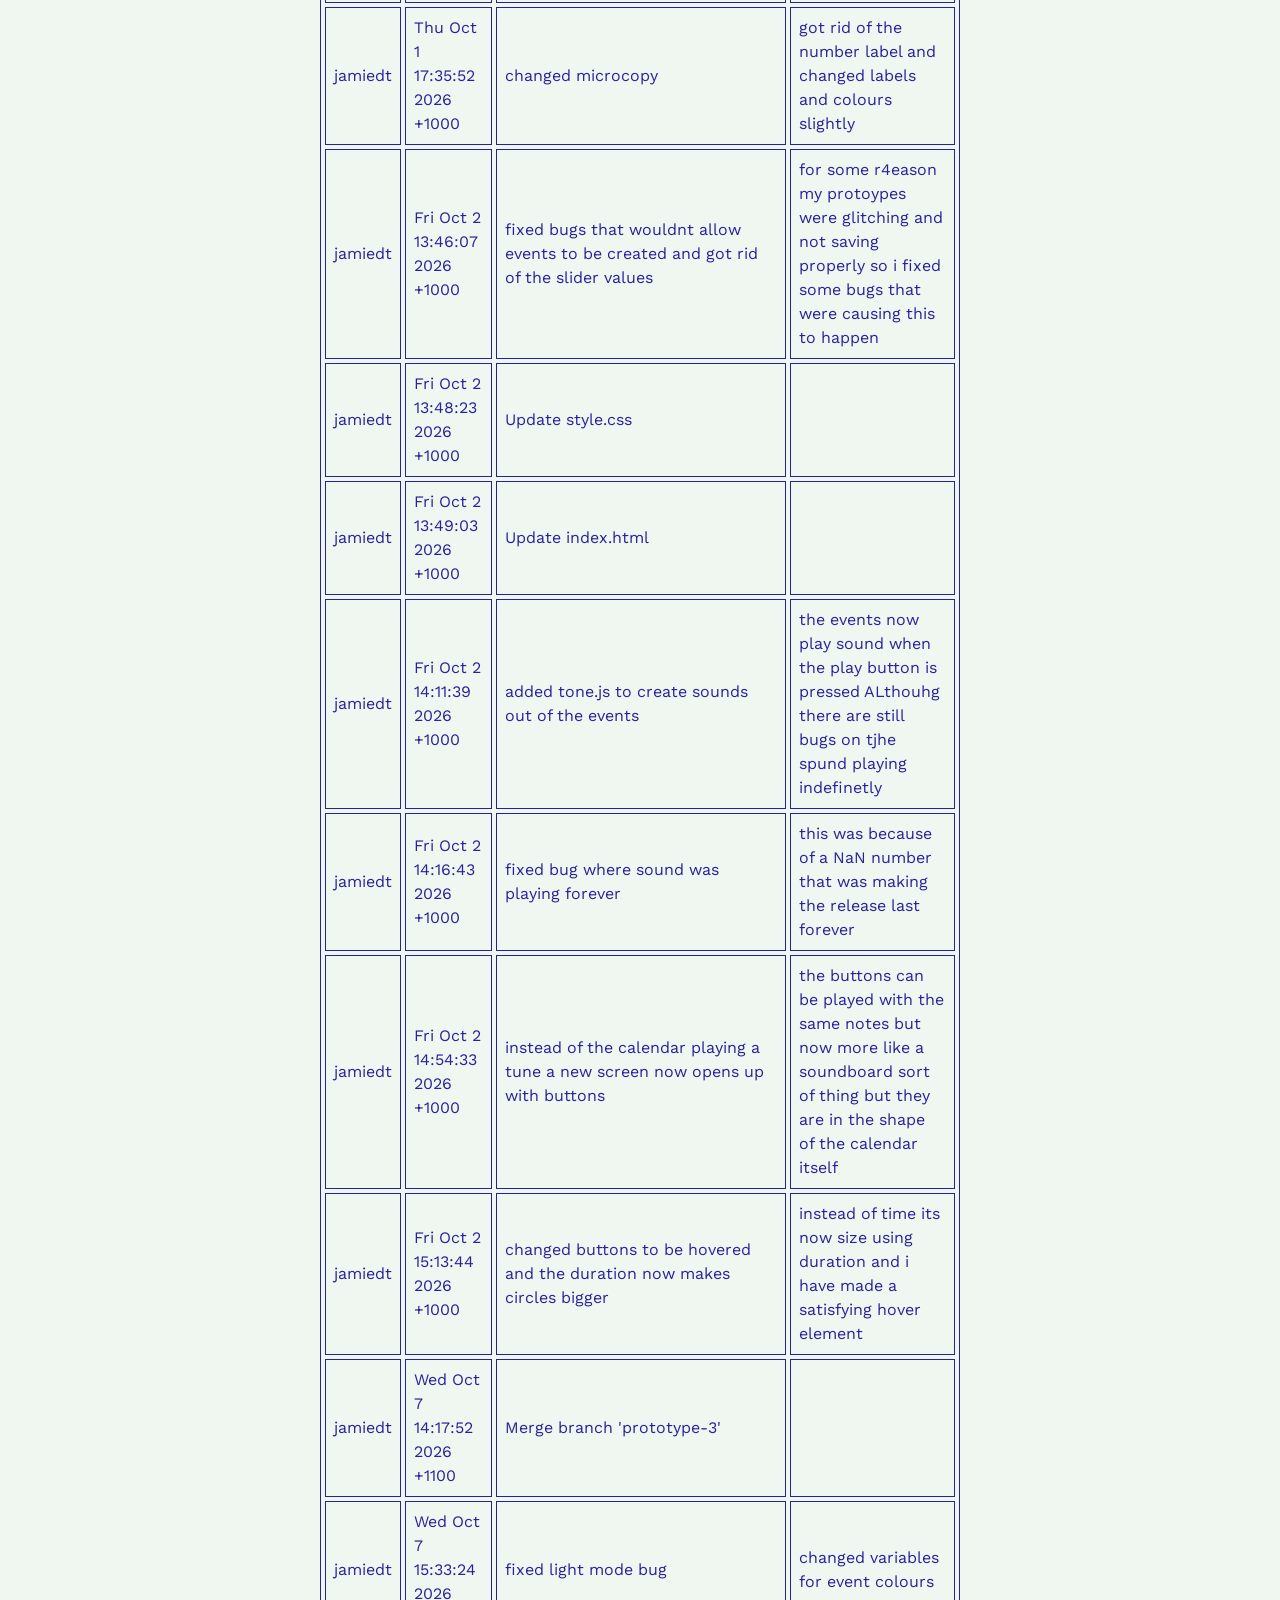
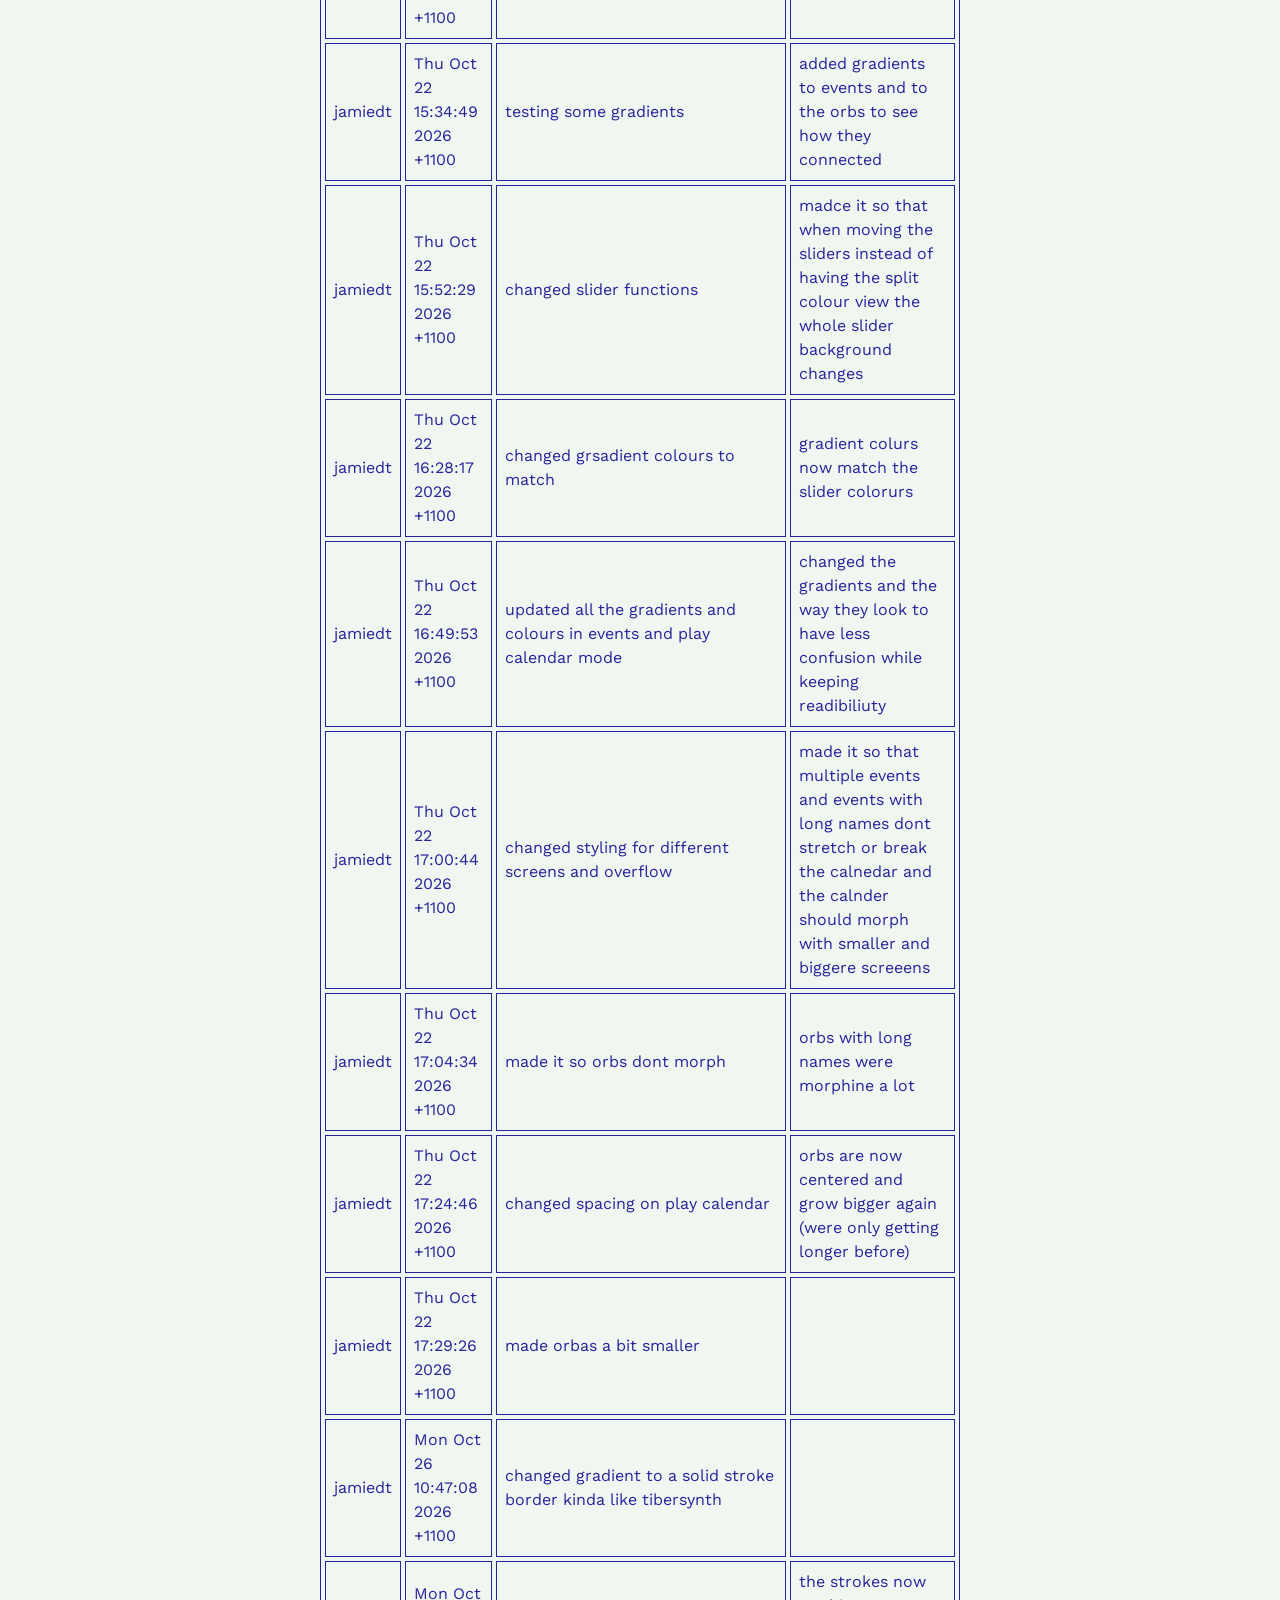
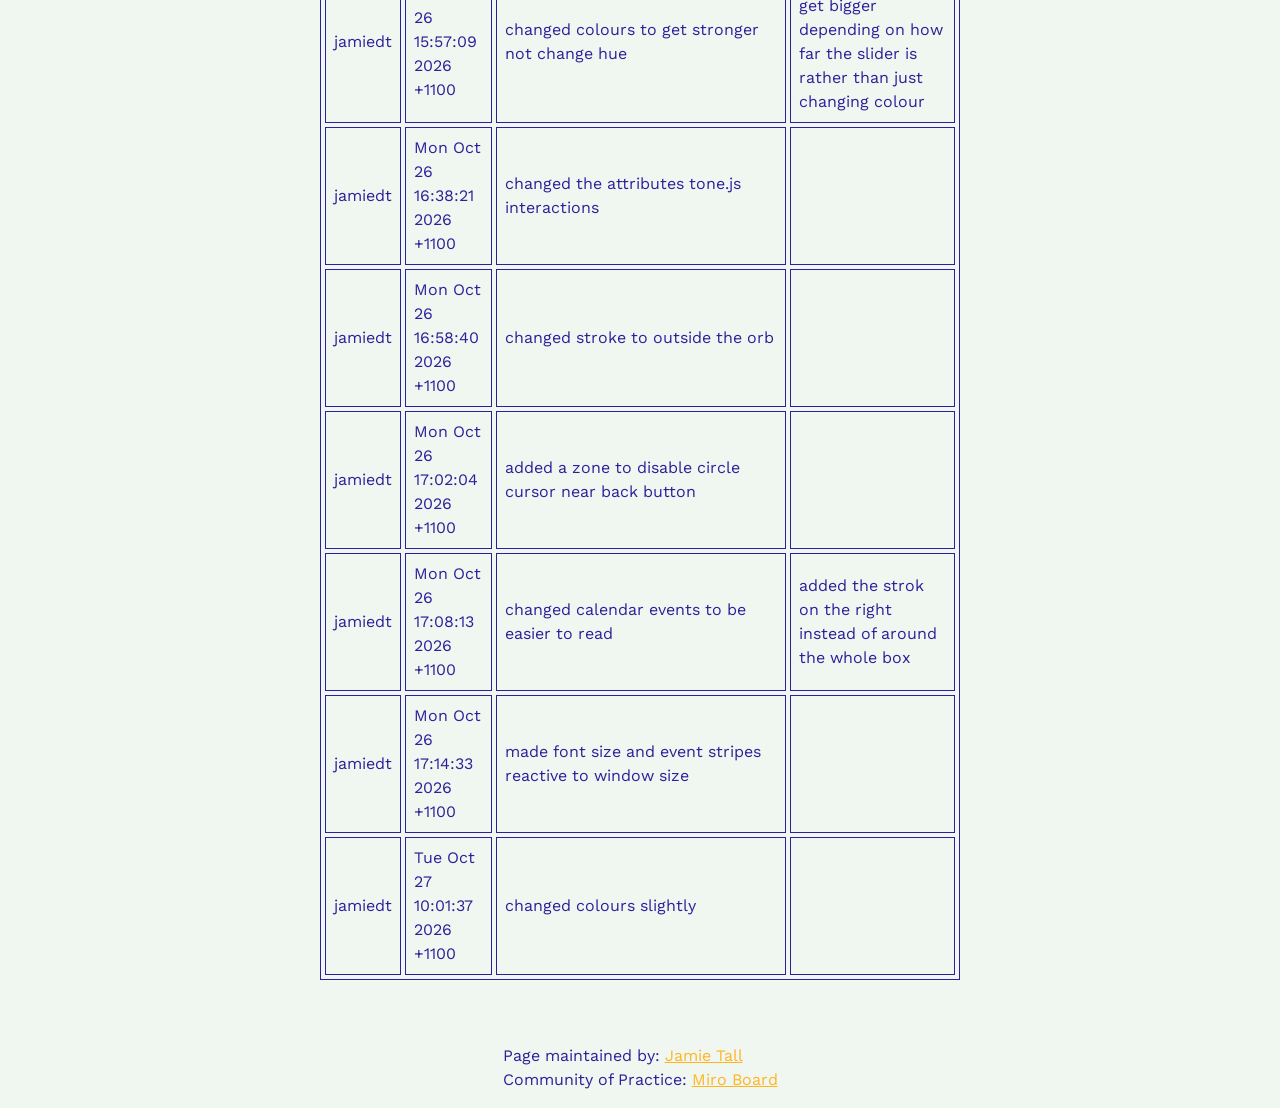
==== commit b04a1ceb: "Update index.html" ====
--- a/index.html
+++ b/index.html
@@ -10,7 +10,7 @@
 
     <!-- !!!!! -->
     <!--    change this to refer to your specific page  -->
-    <title>changeMe!</title>
+    <title>Jamie Tall - IDAD Work Index</title>
 
     <!-- !!!!! -->
     <!--  change this to your preferred icon  -->
@@ -47,19 +47,54 @@
         <br />
         <section>
           <h3>Synopsis</h3>
-          <p></p>
+          <p>
+            The Sonic Calendar is a monthly based calendar that can be used to
+            create and store events. While there are normal calendar functions,
+            the tool also provides users with a way to experience their monthly
+            schedules through a play area with sound interactions.
+          </p>
         </section>
 
         <br />
         <section>
-          <h3></h3>
-          <p></p>
+          <h3>Design Scenario - Sonic Timer</h3>
+          <p>
+            Prompt: Design a way for users to relate to time using audio. This
+            relation does not have to be quantitative measurement.
+          </p>
+          <br />
+          <p>
+            Context: Clocks of various types are usually the instrument most
+            strongly related to measuring regular intervals of time such as
+            seconds, minutes and hours. Audio may instead be used to measure
+            different intervals or otherwise change a user's experience of time,
+            such as breaths in a period or meditation, or hold music while
+            waiting on the phone.
+          </p>
         </section>
 
         <br />
         <section>
-          <h3></h3>
-          <p></p>
+          <h3>Response to Scenario</h3>
+          <p>
+            The calendar responds to the scenario by giving its concept of time
+            a deepened meaning. It does this by giving the user an authentic
+            sonic perspective on the traditional calendar. While we are mostly
+            working with quantitative time on a calendar with the use of hours,
+            days, weeks, etc, there is also the element of time “vibes” or
+            positive/negative time, like how nighttime and daytime feel
+            different to different people. Utilising this, the program will be
+            able to tell a story with sound depending on these different
+            variables. The user will be able to customise different attribute
+            sliders to adjust what sound the events in the calendar makes,
+            specific to the activity. This customisation will be more feeling
+            based and not require any prior technical knowledge to use. This is
+            because I want the project to be more focused on the user’s emotions
+            and how they perceive their calendar, rather than their musical
+            abilities and complex sound knowledge. The project will give the
+            user a way of experiencing these sounds in the form of an insightful
+            musical adventure of the user’s upcoming month.
+          </p>
         </section>
 
         <br />
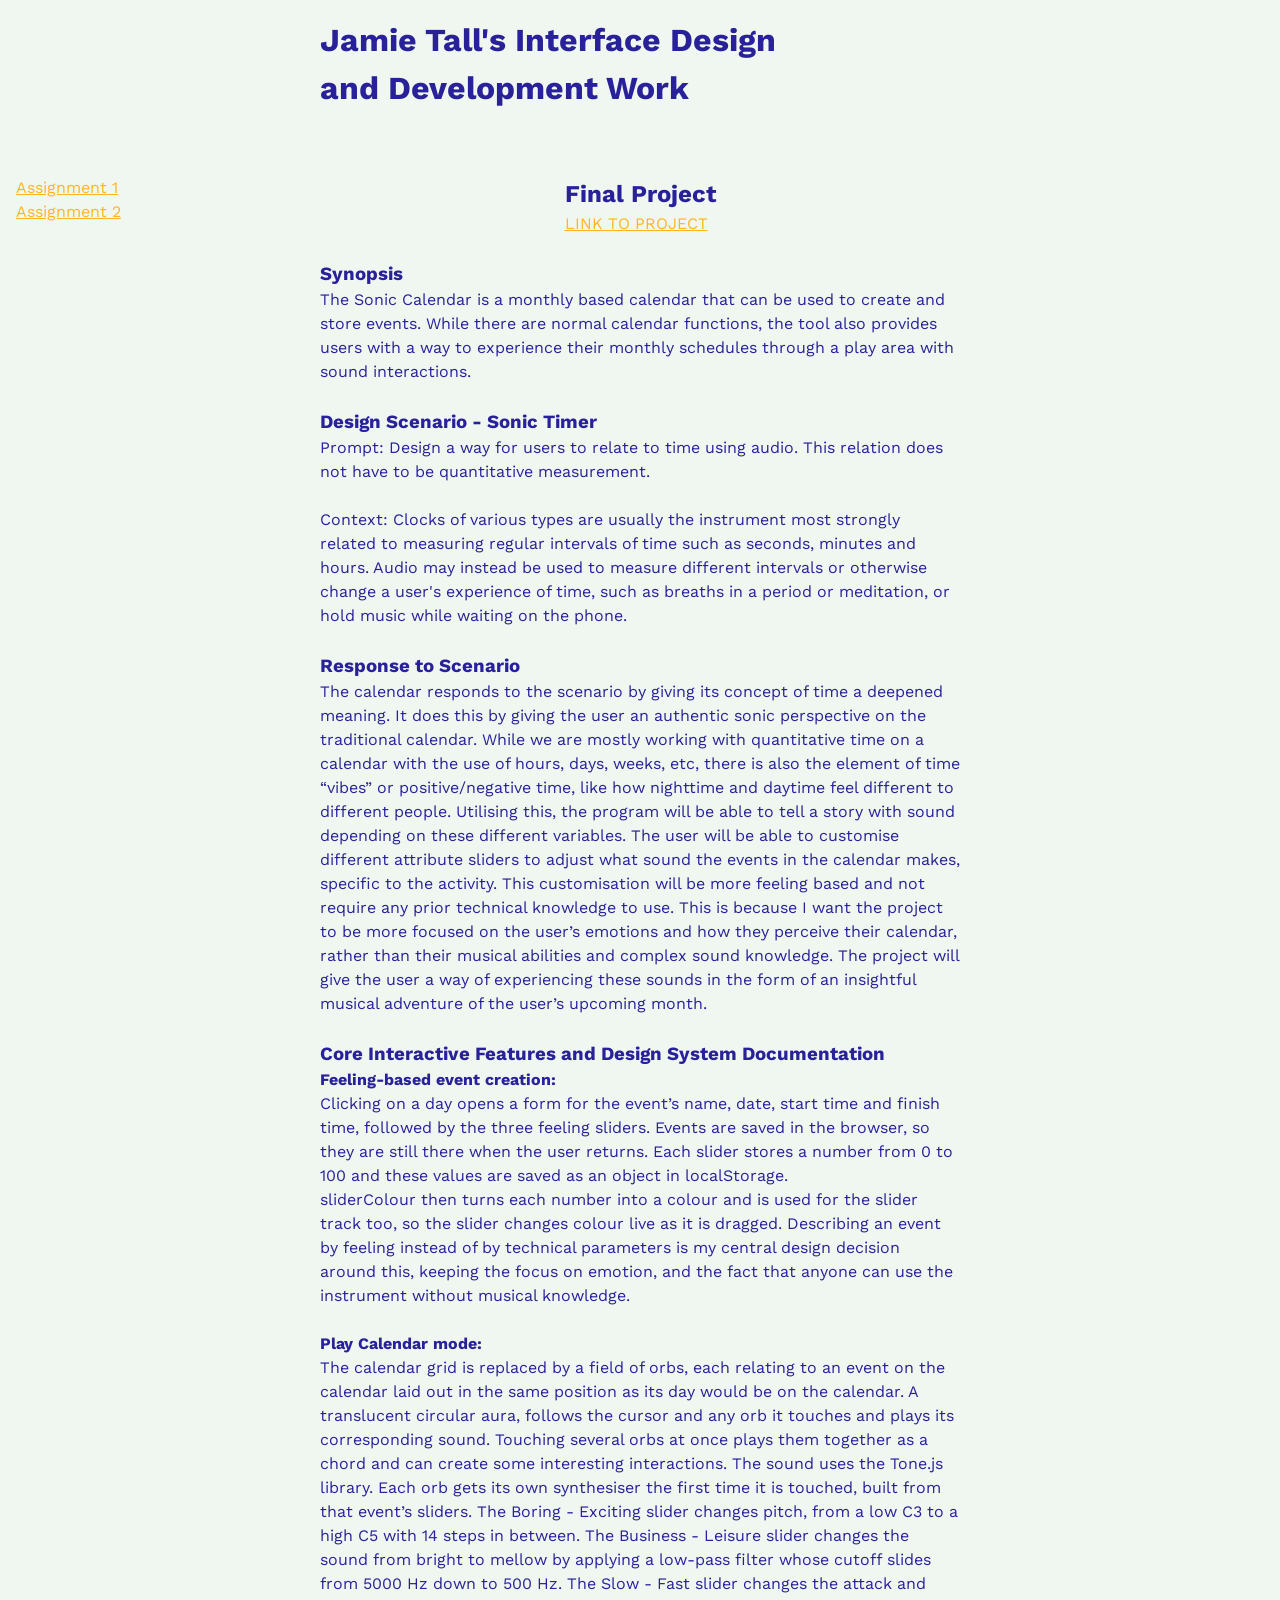
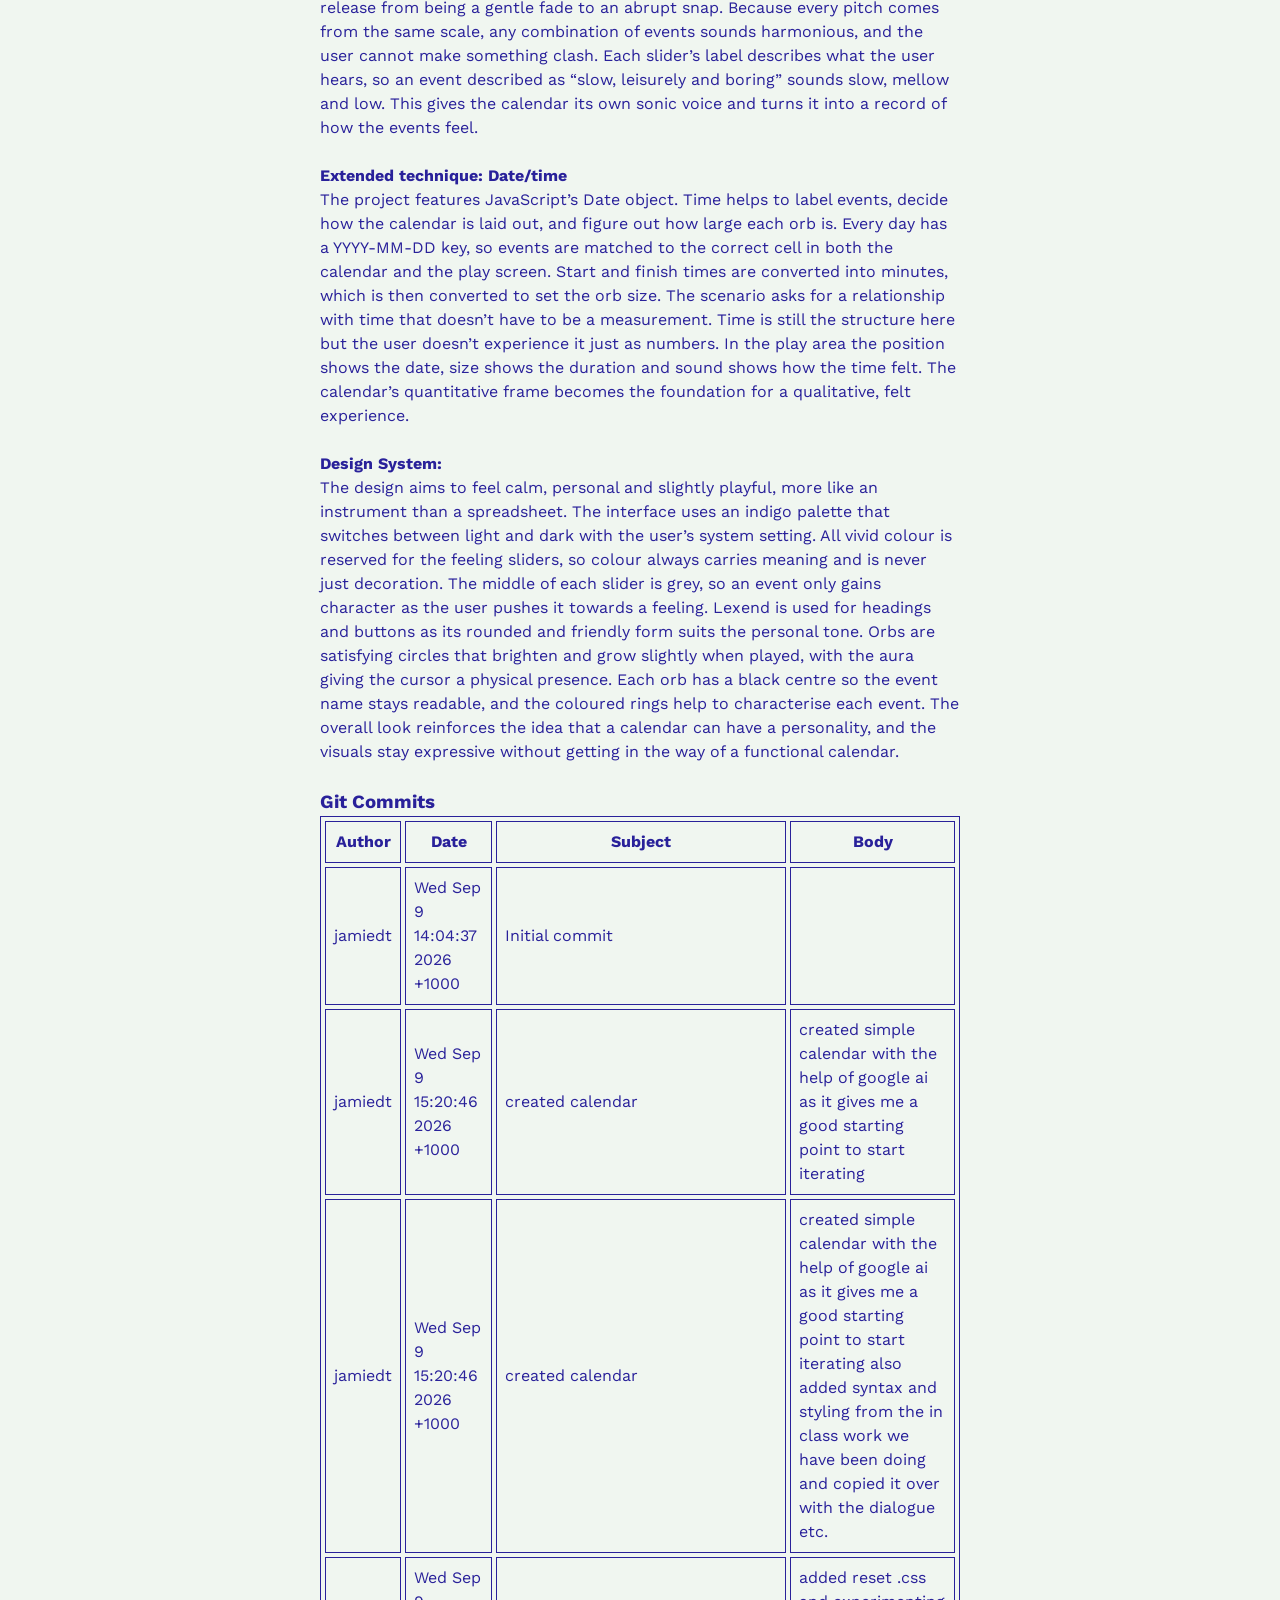
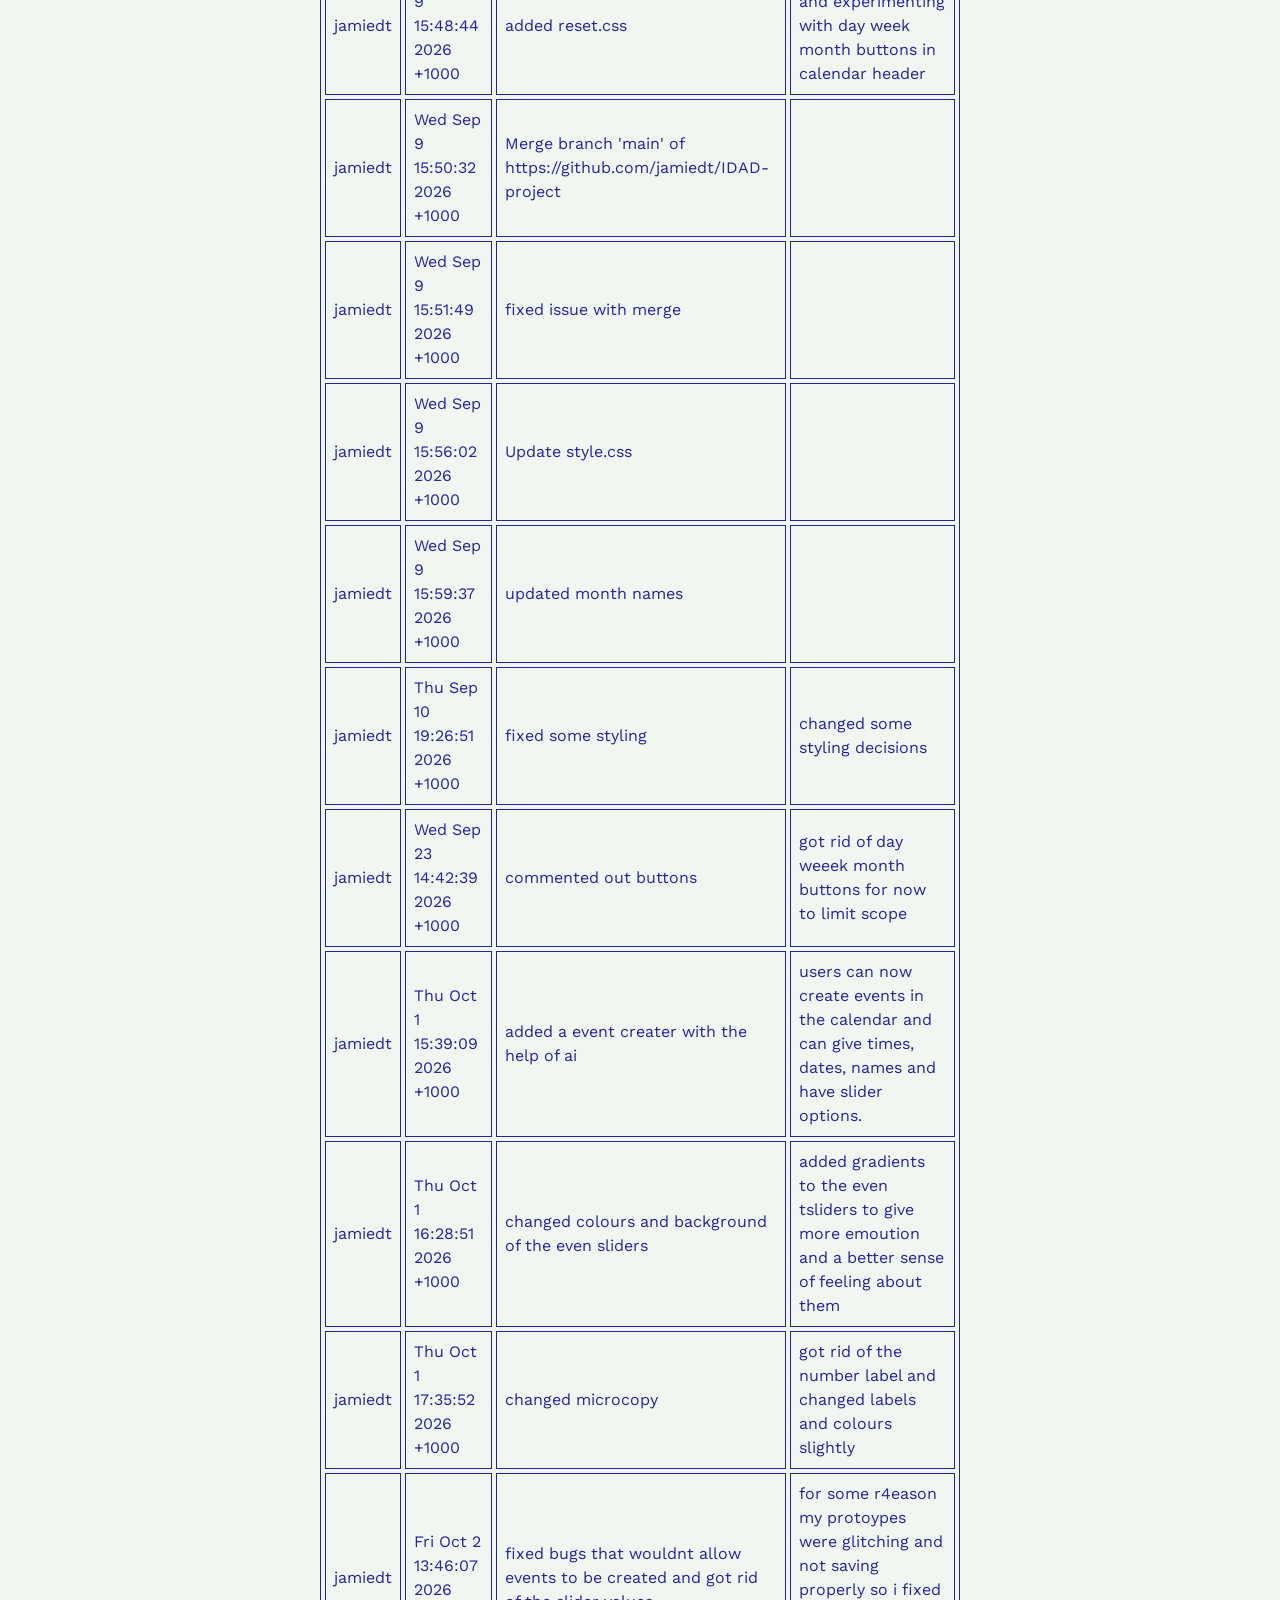
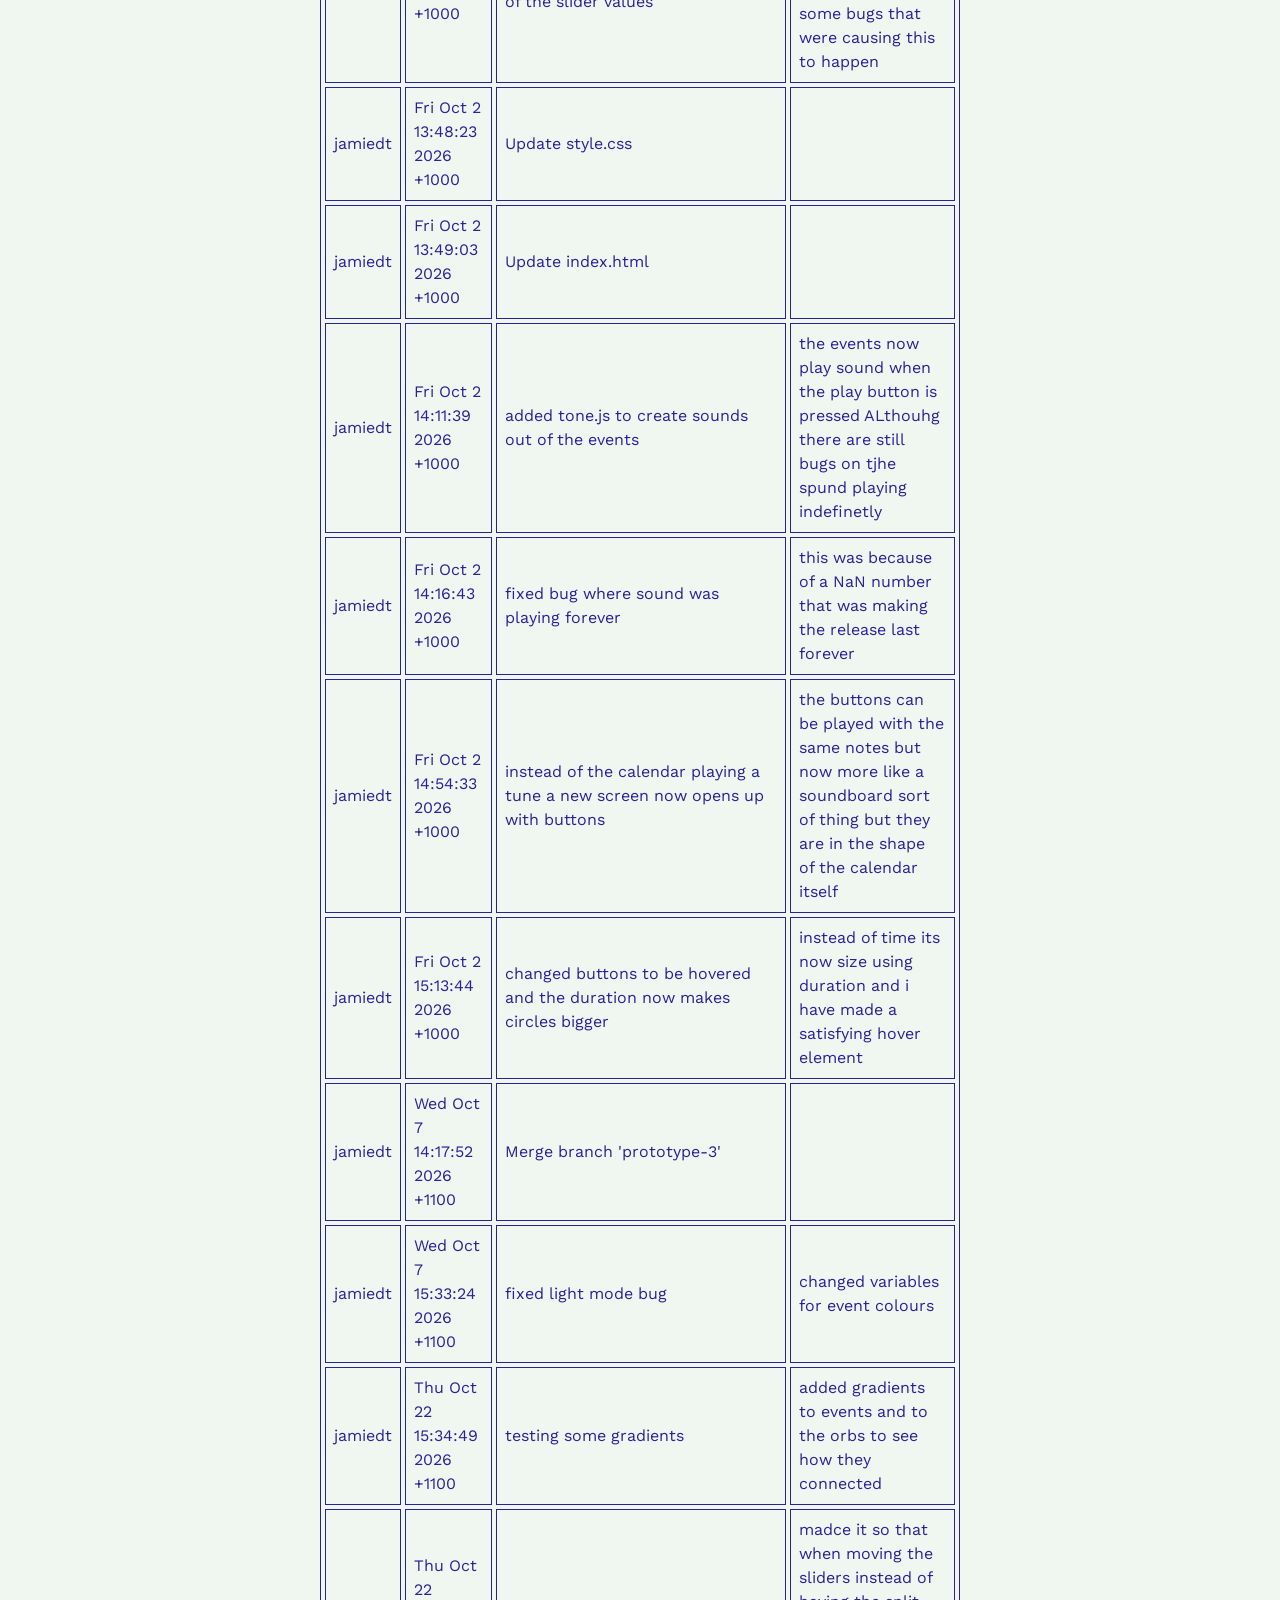
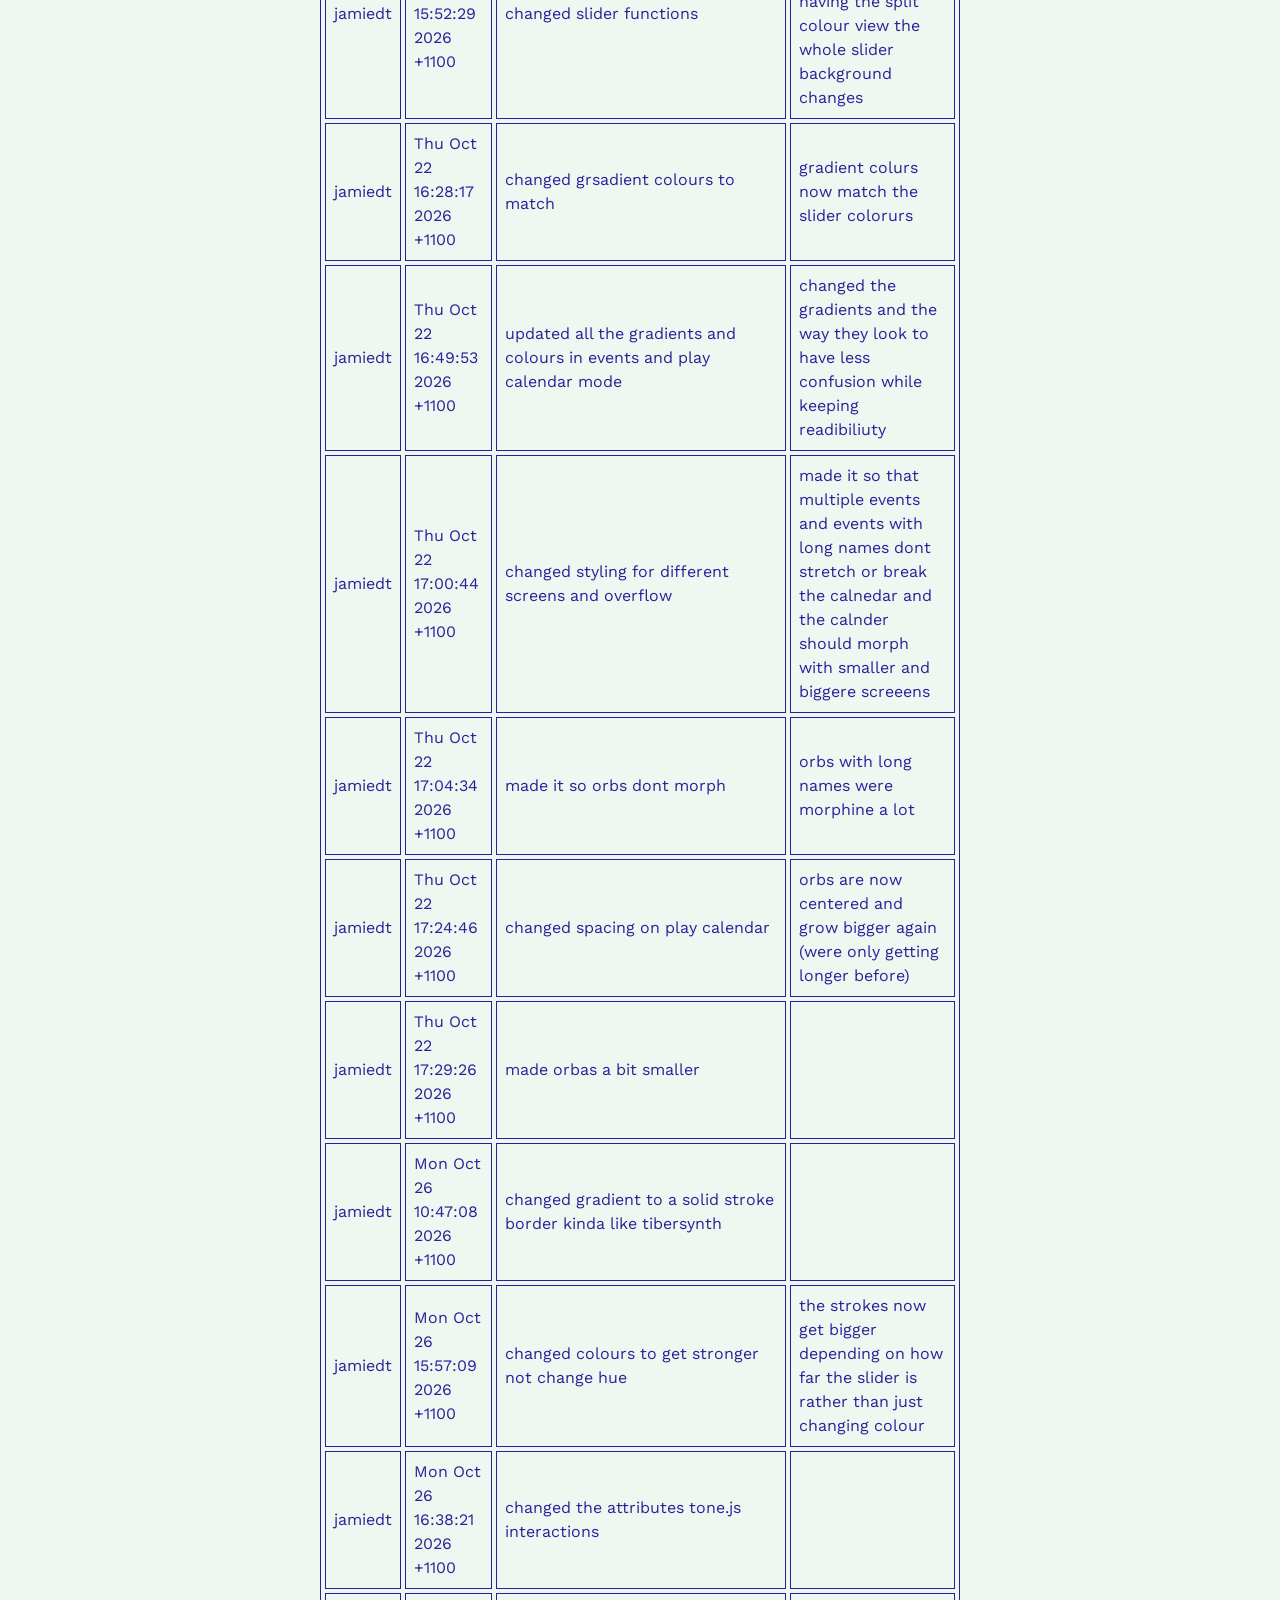
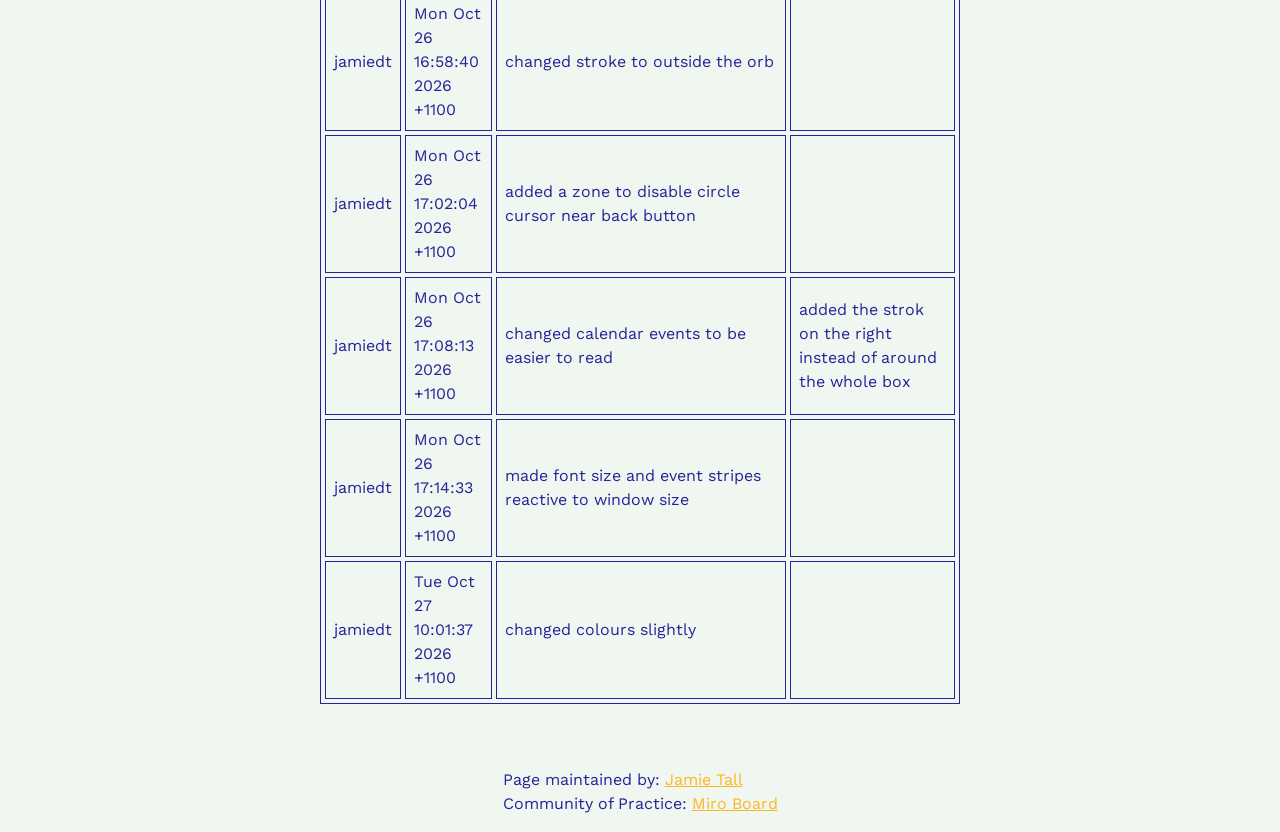
==== commit ec8992db: "Update index.html" ====
--- a/index.html
+++ b/index.html
@@ -99,10 +99,87 @@
 
         <br />
         <section>
-          <h3></h3>
-          <p></p>
-        </section>
-
+          <h3>Core Interactive Features and Design System Documentation</h3>
+          <h4>Feeling-based event creation:</h4>
+          <p>
+            Clicking on a day opens a form for the event’s name, date, start
+            time and finish time, followed by the three feeling sliders. Events
+            are saved in the browser, so they are still there when the user
+            returns. Each slider stores a number from 0 to 100 and these values
+            are saved as an object in localStorage.
+          </p>
+          <img src="" alt="" />
+          <p>
+            sliderColour then turns each number into a colour and is used for
+            the slider track too, so the slider changes colour live as it is
+            dragged. Describing an event by feeling instead of by technical
+            parameters is my central design decision around this, keeping the
+            focus on emotion, and the fact that anyone can use the instrument
+            without musical knowledge.
+          </p>
+
+          <br />
+          <h4>Play Calendar mode:</h4>
+          <p>
+            The calendar grid is replaced by a field of orbs, each relating to
+            an event on the calendar laid out in the same position as its day
+            would be on the calendar. A translucent circular aura, follows the
+            cursor and any orb it touches and plays its corresponding sound.
+            Touching several orbs at once plays them together as a chord and can
+            create some interesting interactions. The sound uses the Tone.js
+            library. Each orb gets its own synthesiser the first time it is
+            touched, built from that event’s sliders. The Boring - Exciting
+            slider changes pitch, from a low C3 to a high C5 with 14 steps in
+            between. The Business - Leisure slider changes the sound from bright
+            to mellow by applying a low-pass filter whose cutoff slides from
+            5000 Hz down to 500 Hz. The Slow - Fast slider changes the attack
+            and release from being a gentle fade to an abrupt snap. Because
+            every pitch comes from the same scale, any combination of events
+            sounds harmonious, and the user cannot make something clash. Each
+            slider’s label describes what the user hears, so an event described
+            as “slow, leisurely and boring” sounds slow, mellow and low. This
+            gives the calendar its own sonic voice and turns it into a record of
+            how the events feel.
+          </p>
+
+          <br />
+          <h4>Extended technique: Date/time</h4>
+          <p>
+            The project features JavaScript’s Date object. Time helps to label
+            events, decide how the calendar is laid out, and figure out how
+            large each orb is. Every day has a YYYY-MM-DD key, so events are
+            matched to the correct cell in both the calendar and the play
+            screen. Start and finish times are converted into minutes, which is
+            then converted to set the orb size. The scenario asks for a
+            relationship with time that doesn’t have to be a measurement. Time
+            is still the structure here but the user doesn’t experience it just
+            as numbers. In the play area the position shows the date, size shows
+            the duration and sound shows how the time felt. The calendar’s
+            quantitative frame becomes the foundation for a qualitative, felt
+            experience.
+          </p>
+
+          <br />
+          <h4>Design System:</h4>
+          <p>
+            The design aims to feel calm, personal and slightly playful, more
+            like an instrument than a spreadsheet. The interface uses an indigo
+            palette that switches between light and dark with the user’s system
+            setting. All vivid colour is reserved for the feeling sliders, so
+            colour always carries meaning and is never just decoration. The
+            middle of each slider is grey, so an event only gains character as
+            the user pushes it towards a feeling. Lexend is used for headings
+            and buttons as its rounded and friendly form suits the personal
+            tone. Orbs are satisfying circles that brighten and grow slightly
+            when played, with the aura giving the cursor a physical presence.
+            Each orb has a black centre so the event name stays readable, and
+            the coloured rings help to characterise each event. The overall look
+            reinforces the idea that a calendar can have a personality, and the
+            visuals stay expressive without getting in the way of a functional
+            calendar.
+          </p>
+
+         
         <br />
         <section>
           <h3>Git Commits</h3>
